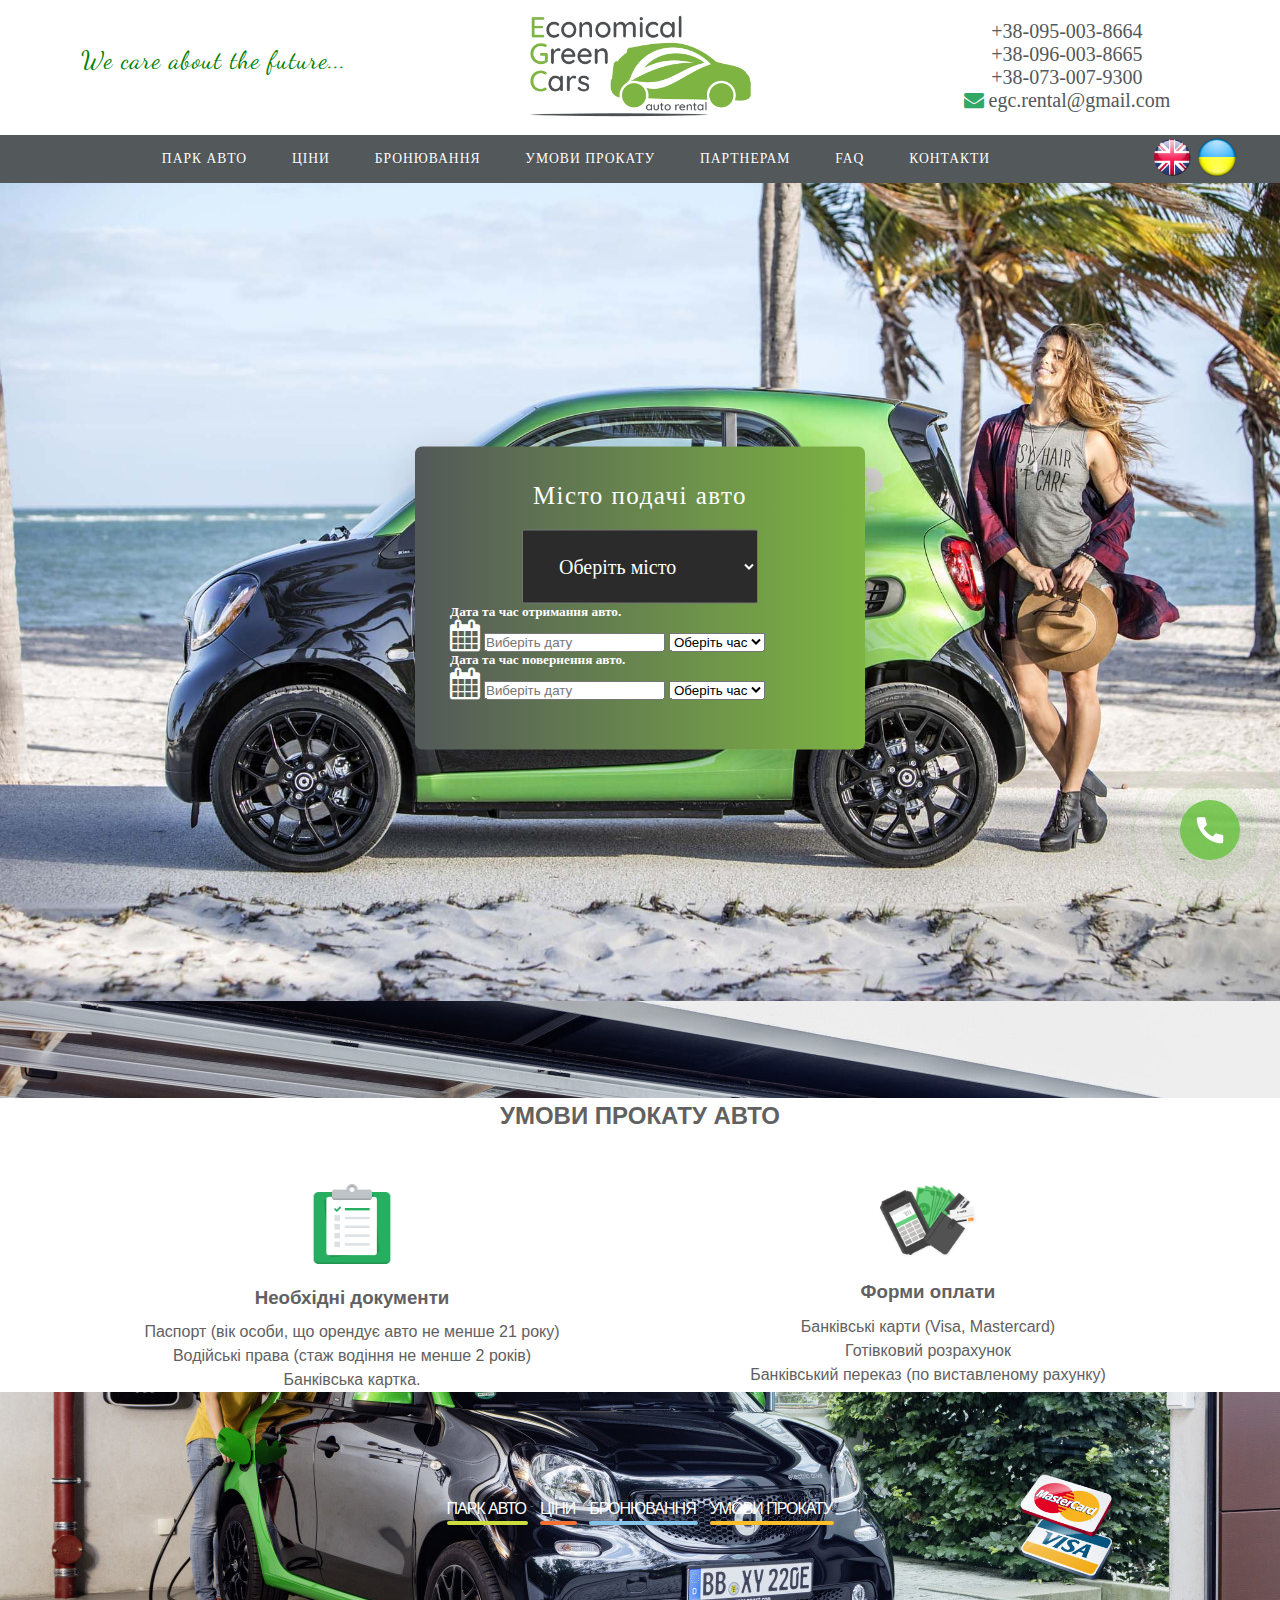
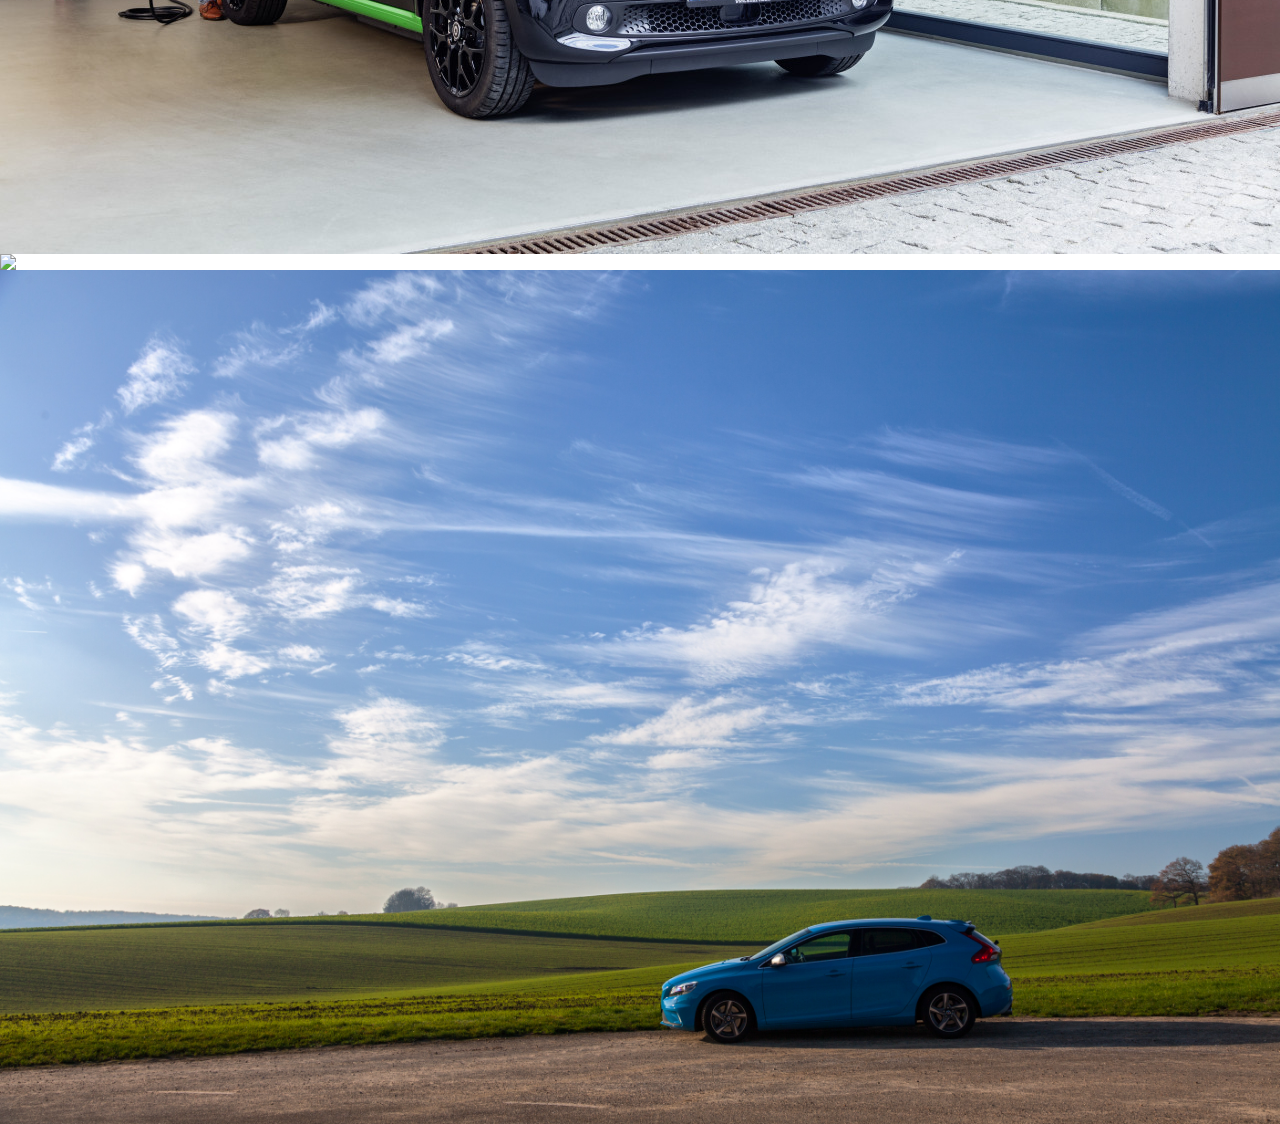
==== index.html @ 3bc04e75 "added form inputs" ====
<!DOCTYPE html>
<html lang="ua">

<head>
    <!-- Global site tag (gtag.js) - Google Analytics -->
    <script async src="https://www.googletagmanager.com/gtag/js?id=UA-113943541-1"></script>
    <script>
        window.dataLayer = window.dataLayer || [];

        function gtag() {
            dataLayer.push(arguments);
        }
        gtag('js', new Date());

        gtag('config', 'UA-113943541-1');
    </script>
    <meta name="yandex-verification" content="f122f1298ac87095" />

    <meta charset="UTF-8">
    <meta name="viewport" content="width=device-width, initial-scale=1.0">
    <meta http-equiv="X-UA-Compatible" content="ie=edge">
    <meta name="description" content="Прокат авто у Львові . Оренда авто EGCars в західному регіоні України. Economical Green Cars. Доступні ціни. Оренда автомобілів доступні ціни.">
    <meta name="keywords" content="egcars, egcars, парк авто, прокат авто, ореда автомобілів у Львові, прокат автомобілів у західному регіоні. ">
    <link rel="stylesheet" href="styles/main.css">
    <link rel="stylesheet" href="https://cdnjs.cloudflare.com/ajax/libs/Swiper/4.0.7/css/swiper.css">
  

    
    <style>
       
        @import url('https://fonts.googleapis.com/css?family=Dancing+Script');
    </style>
    <link rel="stylesheet" href="font-awesome/css/font-awesome.min.css">
    <link rel="apple-touch-icon" sizes="180x180" href="/apple-touch-icon.png">
    <link rel="icon" type="image/png" sizes="32x32" href="/favicon-32x32.png">
    <link rel="icon" type="image/png" sizes="16x16" href="/favicon-16x16.png">
    <link rel="manifest" href="/manifest.json">
    <link rel="mask-icon" href="/safari-pinned-tab.svg" color="#5bbad5">
    <meta name="theme-color" content="#ffffff">
   
    <link rel="stylesheet" href="styles/jquery-ui.css">

    <script src="./js/jquery.js"></script>
    <script src="./js/jquery-ui.js"></script>


    <title>Прокат автомобілів у Львові та західному регіоні.</title>
</head>

<body>
    <header>
        <div class="lozung">
            <span class="weCare">We care about the future...</span>
        </div>
        <div class="logo-container">
            <a href="index.html">
                <img class="logo" src="images/logo.png" alt="logo">
            </a>
        </div>
        <div class="phone-container">
            <!-- <img src="images/phone.jpg" alt="phone"> -->

            <a href="tel:+38-095-003-8664">+38-095-003-8664</a>

            <a href="tel:+38-096-003-8665">+38-096-003-8665</a>


            <a href="tel:+38-07-007-9300">+38-073-007-9300</a>
            <a href="mailto: egc.rental@gmail.com">
                <i class="fa fa-envelope" aria-hidden="true"></i> egc.rental@gmail.com</a>


        </div>



    </header>
    <div id="mobile-menu">
        <input type="checkbox" id="drawer-toggle" name="drawer-toggle" />
        <label for="drawer-toggle" id="drawer-toggle-label"></label>
        <nav id="drawer">
            <img class="logo" src="images/logo.png" alt="logo">
            <div class="flag-container">
                <a href="http://en.egcars.com.ua/">
                    <img class="flag" width="50px" src="images/britain.png">
                </a>
                <a href="http://egcars.com.ua/">
                    <img class="flag" width="50px" src="images/ua.png">
                </a>
            </div>
            <ul>
                <li>
                    <a href="park.html">ПАРК АВТО</a>
                </li>
                <hr>
                <li>
                    <a href="price.html">ЦІНИ</a>
                </li>
                <hr>
                <li>
                    <a href="booking.html">БРОНЮВАННЯ</a>
                </li>
                <hr>
                <li>
                    <a href="conditions.html">УМОВИ ПРОКАТУ</a>
                </li>
                <hr>
                <li>
                    <a href="partners.html">ПАРТНЕРАМ</a>
                </li>
                <hr>
                <li>
                    <a href="faq.html">FAQ</a>
                </li>
                <hr>
                <li>
                    <a href="contact.html">КОНТАКТИ</a>
                </li>

            </ul>


        </nav>

    </div>

    <nav class="main-nav" role="navigation">
        <ul>
            <li>
                <a href="park.html">
                    <div>
                        ПАРК АВТО

                    </div>
                </a>
                <div>
                    <ul>
                        <li>
                            <a href="park.html">Smart</a>
                        </li>
                        <li>
                            <a href="park.html">Class A</a>
                        </li>
                        <li>
                            <a href="park.html">Class B</a>
                        </li>
                        <li>
                            <a href="park.html">Universal</a>
                        </li>
                        <li>
                            <a href="park.html">Electric</a>
                        </li>

                    </ul>
                </div>
            </li>
            <li>
                <a href="price.html">
                    <div>
                        ЦІНИ

                    </div>
                </a>
            </li>

            <li>
                <a href="booking.html">
                    <div>
                        БРОНЮВАННЯ

                    </div>
                </a>
            </li>
            <li>
                <a href="conditions.html">
                    <div>
                        УМОВИ ПРОКАТУ

                    </div>
                </a>
            </li>
            <li>
                <a href="partners.html">
                    <div>
                        ПАРТНЕРАМ

                    </div>
                </a>
            </li>
            <li>
                <a href="faq.html">
                    <div>
                        FAQ

                    </div>
                </a>
            </li>
            <li>
                <a href="contact.html">
                    <div>
                        КОНТАКТИ

                    </div>
                </a>
            </li>

        </ul>
        <div class="flag-container">
            <a href="http://en.egcars.com.ua/">
                <img class="flag" src="images/britain.png">
            </a>
            <a href="http://egcars.com.ua/">
                <img class="flag" src="images/ua.png">
            </a>
        </div>
    </nav>


    <!-- Swiper -->
    <div class="swiper-container">
        <div class="book">
            <form action="" class="">

               
                <h5 class="book-heading">Місто подачі авто</h5>
                <label class="select-place" for=""> </label>
                <select required class="book-city" name="" id="">
                    <option selected="selected " disabled="disabled" value="">Оберіть місто</option>
                    <option value="Львів">Львів</option>
                    <option value="Тернопіль">Тернопіль</option>
                    <option value="Ужгород">Ужгород</option>
                    <option value="Івано-Франківськ">Івано-Франківськ</option>
                    <option value="Рівне">Рівне</option>
                    <option value="Луцьк">Луцьк</option>
                    <option value="Хмельницький">Хмельницький</option>
                    <option value="Мукачево">Мукачево</option>
                    <option value="Чернівці">Чернівці</option>
                </select>
               
               
                <h5 class="form-group-title style75">Дата та час отримання авто.</h5>
                <!-- <label class="booking-label" for="from">Дата та час отримання авто.</label> -->
                <div class="receiving style80">
                    <i class="fa  fa-2x fa-calendar" aria-hidden="true"></i>
                    <input type="text" class="option" required placeholder="Виберіть дату" id="from" name="from">

                    <select required class="form-control option" name="timeOfRecive" id="timeOfRecive">
                        <option selected="selected" disabled="disabled" value="">Оберіть час</option>
                        <option value="9:00">9:00</option>
                        <option value="9:30">9:30</option>
                        <option value="10:00">10:00</option>
                        <option value="10:30">10:30</option>
                        <option value="11:00">11:00</option>
                        <option value="11:30">11:30</option>
                        <option value="12:00">12:00</option>
                        <option value="12:30">12:30</option>
                        <option value="13:00">13:00</option>
                        <option value="13:30">13:30</option>
                        <option value="14:00">14:00</option>
                        <option value="14:30">14:30</option>
                        <option value="15:00">15:00</option>
                        <option value="15:30">15:30</option>
                        <option value="16:00">16:00</option>
                        <option value="16:30">16:30</option>
                        <option value="17:00">17:00</option>
                        <option value="17:30">17:30</option>
                        <option value="18:00">18:00</option>
                        <option value="18:30">18:30</option>
                        <option value="19:00">19:00</option>
                        <option value="19:30">19:30</option>
                        <option value="20:00">20:00</option>
                        <option value="20:30">20:30</option>
                        <option value="21:00">21:00</option>
                        <option value="21:30">21:30</option>
                    </select>
                </div>
                <h5 class="form-group-title style85">Дата та час повернення авто.</h5>
                <!-- <label class="booking-label" for="to">Дата та час повернення авто.</label> -->
                <div class="receiving style90">
                    <i class="fa  fa-2x fa-calendar" aria-hidden="true"></i>
                    <input type="text" placeholder="Виберіть дату" required class="option" id="to" name="to">
                    <select class="form-control option" required name="timeOfReturn" id="timeOfReturn">
                        <option selected="selected" disabled="disabled" value="">Оберіть час</option>

                        <option value="9:00">9:00</option>
                        <option value="9:30">9:30</option>
                        <option value="10:00">10:00</option>
                        <option value="10:30">10:30</option>
                        <option value="11:00">11:00</option>
                        <option value="11:30">11:30</option>
                        <option value="12:00">12:00</option>
                        <option value="12:30">12:30</option>
                        <option value="13:00">13:00</option>
                        <option value="13:30">13:30</option>
                        <option value="14:00">14:00</option>
                        <option value="14:30">14:30</option>
                        <option value="15:00">15:00</option>
                        <option value="15:30">15:30</option>
                        <option value="16:00">16:00</option>
                        <option value="16:30">16:30</option>
                        <option value="17:00">17:00</option>
                        <option value="17:30">17:30</option>
                        <option value="18:00">18:00</option>
                        <option value="18:30">18:30</option>
                        <option value="19:00">19:00</option>
                        <option value="19:30">19:30</option>
                        <option value="20:00">20:00</option>
                        <option value="20:30">20:30</option>
                        <option value="21:00">21:00</option>
                        <option value="21:30">21:30</option>
                    </select>
                </div>
            </form>
        </div>

        <div class="swiper-wrapper">
            <div class="swiper-slide">
                <img src="./images/car.jpg">
            </div>
            <div class="swiper-slide">
                <img src="./images/car2.jpg">
            </div>
            <div class="swiper-slide">
                <img src="./images/first.jpg">
            </div>
            <div class="swiper-slide">
                <img src="./images/second.jpg">
            </div>

        </div>


    </div>

    <script>
     
    </script>

    <div class="conditions-wrapper">
        <h2>УМОВИ ПРОКАТУ АВТО</h2>
        <div class="conditions">
            <div class="documents">
                <img src="images/clipboard.png" alt="clipboard">
                <h3>Необхідні документи</h3>
                <ul>
                    <li>Паспорт (вік особи, що орендує авто не менше 21 року)</li>
                    <li>Водійські права (стаж водіння не менше 2 років)</li>
                    <li>Банківська картка.</li>
                </ul>
            </div>
            <div class="payment">
                <img src="images/payment.png" alt="payment">
                <h3> Форми оплати</h3>
                <ul>
                    <li>Банківські карти (Visa, Mastercard)</li>
                    <li>Готівковий розрахунок</li>
                    <li>Банківський переказ (по виставленому рахунку)</li>
                </ul>
            </div>
        </div>
    </div>
    <footer>
        <div class="footer-copyright">
            <p>© 2018 «Economical Green Cars»</p>
            <p>оренда автомобілів у західному регіоні</p>
        </div>
        <ul class="nav-list">
            <li class="download ">
                <a href="park.html">ПАРК АВТО</a>
            </li>
            <li class="features">
                <a href="price.html">ЦІНИ</a>
            </li>
            <li class="method">
                <a href="booking.html">БРОНЮВАННЯ</a>
            </li>
            <li class="purchase">
                <a href="conditions.html">УМОВИ ПРОКАТУ</a>
            </li>
        </ul>


        <div class="cards">
            <img src="images/visamastercard.png" alt="visa">
        </div>

    </footer>
    <div class="footer-bottom">
        <div class="footer-logo">
            <img class="logo" src="images/logo.png" alt="logo">


        </div>

    </div>


    <div class='phone'>
        <a href="#" id="btn-modal" class="">
            <div class="quick-alo-ph-circle"></div>
            <div class="quick-alo-ph-circle-fill"></div>
            <div class="quick-alo-ph-img-circle"></div>
        </a>
    </div>

    <!-- Trigger/Open The Modal -->


    <!-- The Modal -->
    <div id="modal-js" class="modal-js">

        <!-- Modal content -->
        <div class="modal-phone-box">
            <div class="modal-phone-header">
                <span class="modalClose">&times;</span>
                <!-- <h2 class="modal-heading">Бронюйте</h2> -->
                <img src="images/logo.png" class="modal-header__logo" alt="Logo">
            </div>
            <div class="modal-phone-body">

                <div>
                    <a class="modal-phone-body__numbers" href="tel:+38-095-003-8664">+38-095-003-8664</a>
                </div>
                <div>
                    <a class="modal-phone-body__numbers" href="tel:+38-096-003-8665">+38-096-003-8665</a>
                </div>
                <div>
                    <a class="modal-phone-body__numbers" href="tel:+38-07-007-9300">+38-073-007-9300</a>
                </div>


            </div>

            <div class="modal-phone-footer"></div>

        </div>

    </div>
    <script>
        // Get the modal
        var modalWindow = document.getElementById('modal-js');

        // Get the button that opens the modal
        var modalBtn = document.getElementById("btn-modal");

        // Get the <span> element that closes the modal
        var modalSpan = document.getElementsByClassName("modalClose")[0];

        // When the user clicks on the button, open the modal 
        modalBtn.onclick = function () {
            modalWindow.style.display = "block";
        }

        // When the user clicks on <span> (x), close the modal
        modalSpan.onclick = function () {
            modalWindow.style.display = "none";
        }

        // When the user clicks anywhere outside of the modal, close it
        window.onclick = function (event) {
            if (event.target == modalWindow) {
                modalWindow.style.display = "none";
            }
        }
    </script>








    <script src="https://cdnjs.cloudflare.com/ajax/libs/Swiper/4.0.7/js/swiper.min.js"></script>
    <!-- <script src="https://cdnjs.cloudflare.com/ajax/libs/Swiper/4.0.7/js/swiper.esm.js"></script>
    <script src="https://cdnjs.cloudflare.com/ajax/libs/Swiper/4.0.7/js/swiper.esm.bundle.js"></script> -->
    <script src="./js/main.js"></script>
</body>

</html>
---- styles/main.css ----
@charset "UTF-8";
* {
  margin: 0;
  padding: 0; }

ul li {
  list-style: none; }

a {
  text-decoration: none; }

hr {
  border: 0;
  height: 1px;
  background-image: linear-gradient(to right, rgba(0, 0, 0, 0), rgba(0, 0, 0, 0.75), rgba(0, 0, 0, 0)); }

header {
  height: 100px;
  display: flex; }
  header .lozung {
    width: 33.3%;
    text-align: center;
    font-family: "Dancing Script", cursive;
    font-size: 25px;
    color: green;
    letter-spacing: 1px;
    display: block;
    position: relative;
    top: 45px; }
  header .logo-container {
    position: relative;
    bottom: 30px;
    width: 33.3%;
    margin: 0 auto; }
    header .logo-container .logo {
      width: 250px;
      margin: 0 auto;
      display: block;
      top: 10px;
      position: relative; }
  header .phone-container {
    display: flex;
    flex-direction: column;
    width: 33.3%;
    text-align: center;
    color: #53585a;
    font-size: 20px;
    margin-top: 20px; }
    header .phone-container a {
      color: #53585a; }
      header .phone-container a i {
        color: #32a867; }
    header .phone-container img {
      width: 50px;
      margin: 0 auto; }

.main-nav {
  width: 100%;
  display: flex; }

.main-nav > ul {
  width: 90%;
  display: flex;
  flex-wrap: wrap;
  justify-content: center;
  list-style: none;
  margin: 0;
  padding: 0;
  background-color: #53585a;
  z-index: 1;
  position: relative;
  top: 35px; }

.main-nav .flag-container {
  width: 10%;
  /* display: flex; */
  display: flex;
  flex-wrap: wrap;
  list-style: none;
  margin: 0;
  padding: 0;
  background-color: #53585a;
  z-index: 1;
  position: relative;
  top: 35px; }
.main-nav .flag {
  width: 40px;
  margin-right: 5px; }

.main-nav a {
  align-self: center; }

nav > ul > li {
  flex: 0 1 auto;
  margin: 0;
  padding: 0;
  position: relative;
  transition: all linear 0.1s; }

nav > ul > li:hover {
  background: #6e9c38;
  transition-duration: 1s;
  transition-timing-function: ease; }

nav > ul > li a + div {
  background: #7db442;
  border-radius: 0 0 2px 2px;
  box-shadow: 0 3px 1px rgba(0, 0, 0, 0.05);
  display: none;
  font-size: 1rem;
  position: absolute;
  width: 133px !important;
  z-index: 2111; }

nav > ul > li:hover a + div {
  display: block; }

nav > ul > li a + div > ul {
  list-style-type: none; }

nav > ul > li a + div > ul > li {
  margin: 0;
  padding: 0; }

nav > ul > li a + div > ul > li > a {
  color: rgba(255, 255, 255, 0.9);
  display: block;
  font-size: 0.75rem;
  letter-spacing: 1.5px;
  padding: 0.25rem 1.5rem;
  text-decoration: none;
  text-transform: uppercase; }

nav > ul > li a + div > ul > li:hover > a {
  background-color: rgba(0, 0, 0, 0.15); }

nav > ul > li > a {
  align-items: center;
  color: #fff;
  display: flex;
  font-size: 0.85rem;
  font-weight: 200;
  letter-spacing: 1px;
  padding: 1rem 1.4rem;
  text-decoration: none;
  text-shadow: 0 1px 1px rgba(0, 0, 0, 0.1);
  transition: all linear 0.1s; }

nav > ul > li > a > div > span {
  color: rgba(255, 255, 255, 0.75);
  display: block;
  font-family: Georgia, "Times New Roman", Times, serif;
  font-size: 0.7rem;
  font-style: italic;
  line-height: 1rem;
  max-width: 260px; }

@media (min-width: 990px) {
  nav > ul > li > a {
    max-width: 500px; }

  nav > ul > li > a > div > span {
    margin: 4px 0 0; } }
/*  Menu for small screen */
#mobile-menu {
  display: none;
  z-index: 2; }

* {
  -webkit-box-sizing: border-box;
  -moz-box-sizing: border-box;
  -o-box-sizing: border-box;
  box-sizing: border-box; }

#drawer {
  /* adds animation for all transitions */
  -webkit-transition: 0.25s ease-in-out;
  -moz-transition: 0.25s ease-in-out;
  -o-transition: 0.25s ease-in-out;
  transition: 0.25s ease-in-out;
  margin: 0;
  padding: 0;
  -webkit-text-size-adjust: none;
  z-index: 102; }
  #drawer .phone-container {
    margin-top: 50px;
    display: flex;
    flex-direction: column;
    text-align: center; }
    #drawer .phone-container img {
      width: 50px;
      margin: 0 auto; }

/* Makes sure that everything is 100% height */
html,
body {
  height: 100%;
  background: white; }

/* gets the actual input out of the way; 
    we're going to style the label instead */
#drawer-toggle {
  position: absolute;
  opacity: 0; }

#drawer-toggle-label {
  -webkit-touch-callout: none;
  -webkit-user-select: none;
  -khtml-user-select: none;
  -moz-user-select: none;
  -ms-user-select: none;
  user-select: none;
  left: 0px;
  top: 15px;
  height: 50px;
  width: 50px;
  display: block;
  position: fixed;
  background: rgba(255, 255, 255, 0);
  z-index: 1; }

/* adds our "hamburger" menu icon */
#drawer-toggle-label:before {
  content: "";
  display: block;
  position: absolute;
  height: 2px;
  width: 24px;
  background: #8d8d8d;
  left: 13px;
  top: 18px;
  box-shadow: 0 6px 0 #8d8d8d, 0 12px 0 #8d8d8d; }

/* drawer menu pane - note the 0px width */
#drawer {
  font-family: -apple-system, BlinkMacSystemFont, "Segoe UI", Roboto, "Helvetica Neue", Arial, sans-serif;
  font-size: 1rem;
  font-weight: 400;
  line-height: 1.5;
  color: #616161;
  background-color: #fff;
  position: fixed;
  top: 0;
  left: -300px;
  height: 100%;
  width: 300px;
  background: white;
  overflow-x: hidden;
  overflow-y: scroll;
  padding: 20px;
  -webkit-overflow-scrolling: touch; }
  #drawer .flag-container {
    width: 100%;
    display: flex;
    justify-content: center; }

/* checked styles (menu open state) */
#drawer-toggle:checked ~ #drawer-toggle-label {
  height: 100%;
  width: calc(100% - 300px);
  background: rgba(255, 255, 255, 0.8); }

#drawer-toggle:checked ~ #drawer-toggle-label,
#drawer-toggle:checked ~ header {
  left: 300px; }

#drawer-toggle:checked ~ #drawer {
  left: 0px; }

#drawer-toggle:checked ~ #page-content {
  margin-left: 300px; }

/* Menu item styles */
#drawer ul {
  list-style-type: none;
  display: flex;
  flex-direction: column;
  display: -webkit-flex;
  -webkit-flex-direction: column; }

#drawer ul a {
  display: block;
  padding: 10px;
  color: #252424;
  text-decoration: none;
  text-align: center; }

#drawer ul a:hover {
  color: white; }

/* Responsive MQ */
@media all and (max-width: 350px) {
  #drawer-toggle:checked ~ #drawer-toggle-label {
    height: 100%;
    width: 50px; }

  #drawer-toggle:checked ~ #drawer-toggle-label,
  #drawer-toggle:checked ~ header {
    left: calc(100% - 50px); }

  #drawer-toggle:checked ~ #drawer {
    width: calc(100% - 50px);
    padding: 20px; }

  #drawer-toggle:checked ~ #page-content {
    margin-left: calc(100% - 50px); } }
@media screen and (max-width: 992px) {
  #main-nav {
    display: none; }

  #mobile-menu {
    display: block; }

  .logo {
    width: 200px;
    left: 0;
    display: block;
    margin: 10px auto; } }
@media screen and (max-width: 500px) {
  h1 {
    line-height: 48px;
    font-size: 38px; } }
.swiper-container {
  width: 100%;
  height: 100%;
  margin-left: auto;
  margin-right: auto;
  z-index: 0 !important; }

.swiper-container img {
  width: 100%;
  height: auto; }

.swiper-slide {
  text-align: center;
  font-size: 18px;
  background: #fff;
  /* Center slide text vertically */
  display: -webkit-box;
  display: -ms-flexbox;
  display: -webkit-flex;
  display: flex;
  -webkit-box-pack: center;
  -ms-flex-pack: center;
  -webkit-justify-content: center;
  justify-content: center;
  -webkit-box-align: center;
  -ms-flex-align: center;
  -webkit-align-items: center;
  align-items: center; }

.swiper-wrapper {
  z-index: 0 !important; }

.swiper-container {
  position: relative; }

.book {
  background: -webkit-linear-gradient(left, #84c3e9, #84c3e9);
  background: linear-gradient(to right, #535859, #7db442);
  color: white;
  padding-left: 35px;
  padding-right: 35px;
  padding-top: 35px;
  padding-bottom: 50px;
  width: 450px;
  left: 50%;
  top: 50%;
  transform: translate(-50%, -50%);
  position: absolute;
  box-shadow: 0 15px 40px rgba(0, 0, 0, 0.22);
  -moz-border-radius: 7px;
  -webkit-border-radius: 7px;
  z-index: 11111; }
  .book-heading {
    text-align: center;
    margin-bottom: 20px;
    display: block;
    font-size: 25px;
    font-weight: 200;
    letter-spacing: 1.5px; }
  .book-city {
    font-family: inherit;
    color: inherit;
    font-size: 20px;
    padding: 1.5rem 2rem;
    border-radius: 2px;
    background-color: #2b2b2b;
    margin: 0 auto;
    /* width: 90%; */
    display: block;
    /* border: none; */
    transition: all 0.3s; }

.conditions-wrapper {
  margin-top: 50px;
  width: 100%;
  font-family: -apple-system, BlinkMacSystemFont, "Segoe UI", Roboto, "Helvetica Neue", Arial, sans-serif;
  font-size: 1rem;
  font-weight: 400;
  line-height: 1.5;
  color: #616161;
  background-color: #fff;
  position: relative; }
  .conditions-wrapper h2 {
    text-align: center; }
  .conditions-wrapper .conditions {
    width: 90%;
    margin: 0 auto;
    display: flex;
    margin-top: 50px; }
    .conditions-wrapper .conditions h3 {
      text-align: center;
      margin-top: 20px; }
    .conditions-wrapper .conditions .documents {
      width: 50%;
      text-align: center; }
      .conditions-wrapper .conditions .documents img {
        width: 80px;
        margin: 0 auto;
        display: block; }
      .conditions-wrapper .conditions .documents ul {
        margin-top: 8px; }
    .conditions-wrapper .conditions .payment {
      width: 50%;
      text-align: center; }
      .conditions-wrapper .conditions .payment img {
        width: 100px;
        margin: 0 auto;
        display: block; }
      .conditions-wrapper .conditions .payment ul {
        margin-top: 8px; }

.partners-img {
  background-image: url("../images/partner1.jpg");
  background-size: cover;
  background-color: rgba(0, 0, 0, 0.7);
  background-blend-mode: darken;
  height: 300px; }
  .partners-img h1 {
    color: white;
    top: 80px;
    position: relative;
    color: white;
    text-align: center;
    font-size: 30px;
    text-shadow: 0px 4px 3px rgba(0, 0, 0, 0.4), 0px 8px 13px rgba(0, 0, 0, 0.1), 0px 18px 23px rgba(0, 0, 0, 0.1);
    padding-top: 220px;
    position: absolute;
    margin: 0 auto;
    width: 100%; }

.partners-wrapper {
  width: 90%;
  padding-left: 10%;
  font-family: -apple-system, BlinkMacSystemFont, "Segoe UI", Roboto, "Helvetica Neue", Arial, sans-serif;
  font-size: 1rem;
  font-weight: 400;
  line-height: 1.5;
  color: #616161;
  background-color: #fff; }
  .partners-wrapper h2 {
    text-align: center; }
  .partners-wrapper .partners-text {
    margin-top: 50px; }
  .partners-wrapper .partners-description .h3-down {
    text-align: center;
    color: #323632; }
  .partners-wrapper .partners-description h3 {
    margin-top: 30px;
    color: green; }
  .partners-wrapper .partners-description ul {
    margin-bottom: 20px; }
  .partners-wrapper .partners-description li::before {
    content: "";
    display: block;
    position: relative;
    /* left: 70px; */
    right: 20px;
    top: 18px;
    width: 10px;
    height: 10px;
    background: green;
    border-radius: 50%;
    box-sizing: border-box; }
  .partners-wrapper .form-and-text {
    margin-top: 50px;
    margin-bottom: 50px; }
    .partners-wrapper .form-and-text form {
      background-image: url("../images/partner.jpg");
      background-size: cover;
      background-position: center;
      width: 90%;
      margin: 0 auto;
      padding: 20px; }
      .partners-wrapper .form-and-text form .sub-main {
        display: flex;
        margin-top: 20px;
        justify-content: center;
        /*Button Three*/ }
        .partners-wrapper .form-and-text form .sub-main .button-three {
          position: relative;
          background-color: #f39c12;
          border: none;
          padding: 20px;
          width: 200px;
          color: #53585a;
          font-size: 20px;
          text-align: center;
          -webkit-transition-duration: 0.4s;
          /* Safari */
          transition-duration: 0.4s;
          text-decoration: none;
          overflow: hidden; }
        .partners-wrapper .form-and-text form .sub-main .button-three:hover {
          background: #fff;
          box-shadow: 0px 2px 10px 5px #97b1bf;
          color: #000; }
        .partners-wrapper .form-and-text form .sub-main .button-three:after {
          content: "";
          background: #f1c40f;
          display: block;
          position: absolute;
          padding-top: 300%;
          padding-left: 350%;
          margin-left: -20px !important;
          margin-top: -120%;
          opacity: 0;
          transition: all 0.8s; }
        .partners-wrapper .form-and-text form .sub-main .button-three:active:after {
          padding: 0;
          margin: 0;
          opacity: 1;
          transition: 0s; }
      .partners-wrapper .form-and-text form .row {
        display: flex; }
      .partners-wrapper .form-and-text form input {
        width: 100%;
        display: block;
        padding: 14px 0;
        border-radius: 10px;
        margin: 10px;
        text-align: center;
        font-size: 15px;
        color: black;
        transition: border-color ease-in-out 0.15s, box-shadow ease-in-out 0.15s; }

.partners-footer {
  margin-top: 0; }

@media screen and (max-width: 992px) {
  .partners-img h1 {
    top: 120px; }

  .partners-wrapper {
    width: 100%;
    padding-left: 0; }
    .partners-wrapper .partners-description {
      margin: 0px 10px 10px 40px; }
    .partners-wrapper .form-and-text {
      width: 100%;
      margin-bottom: 0; }
      .partners-wrapper .form-and-text form {
        width: 100%; } }
footer {
  width: 100%;
  margin-top: 50px;
  padding-top: 50px;
  background-color: #53585a;
  display: flex; }
  footer .footer-copyright {
    width: 33.3%;
    font-family: -apple-system, BlinkMacSystemFont, "Segoe UI", Roboto, "Helvetica Neue", Arial, sans-serif;
    font-size: 1rem;
    font-weight: 400;
    line-height: 1.5;
    color: white;
    top: 70px;
    text-align: center; }
  footer .nav-list {
    top: 70px;
    text-align: center;
    width: 33.3%; }
  footer .nav-list a {
    text-decoration: none;
    transition: color 0.3s ease-out;
    color: inherit; }
  footer .nav-list li {
    font-family: -apple-system, BlinkMacSystemFont, "Segoe UI", Roboto, "Helvetica Neue", Arial, sans-serif;
    font-size: 1rem;
    font-weight: 400;
    line-height: 1.5;
    color: white;
    position: relative;
    position: relative;
    display: inline-block;
    margin: 5px;
    letter-spacing: -1px; }
  footer .download:after,
  footer .download:before,
  footer .download a:after,
  footer .download a:before {
    background-color: #cedd3e; }
  footer .download:hover {
    color: #cedd3e; }
  footer .features:after,
  footer .features:before,
  footer .features a:after,
  footer .features a:before {
    background-color: #f27132; }
  footer .features:hover {
    color: #f27132; }
  footer .method:after,
  footer .method:before,
  footer .method a:after,
  footer .method a:before {
    background-color: #85c3e9; }
  footer .method:hover {
    color: #85c3e9; }
  footer .purchase:after,
  footer .purchase:before,
  footer .purchase a:after,
  footer .purchase a:before {
    background-color: #fdbe2a; }
  footer .purchase:hover {
    color: #fdbe2a; }
  footer .nav-list li:after,
  footer .nav-list li:before,
  footer .nav-list a:before,
  footer .nav-list a:after {
    position: absolute;
    content: "";
    border-radius: 4px; }
  footer .nav-list li:after,
  footer .nav-list li:before {
    bottom: -4px;
    height: 4px; }
  footer .nav-list li:not(.selected):before {
    left: 0;
    right: -2px; }
  footer .nav-list li.selected:after {
    left: 0;
    right: 39px; }
  footer .nav-list li.selected:before {
    right: -2px;
    width: 13px; }
  footer .nav-list .selected a:before {
    height: 22px;
    width: 4px;
    bottom: -22px;
    right: 7px; }
  footer .nav-list .selected a:after {
    height: 4px;
    width: 40px;
    bottom: -13px;
    right: 5px;
    transform: rotate(30deg); }
  footer .cards {
    width: 33.3%;
    margin: 0 auto;
    bottom: 20px;
    display: block;
    position: relative; }
    footer .cards img {
      width: 100px;
      top: 50px;
      margin: 0 auto;
      display: block; }

.footer-bottom {
  width: 100%;
  background-color: white;
  display: flex; }
  .footer-bottom .footer-phone {
    width: 33.3%;
    margin: 0 auto;
    text-align: center;
    font-family: -apple-system, BlinkMacSystemFont, "Segoe UI", Roboto, "Helvetica Neue", Arial, sans-serif;
    font-size: 1rem;
    font-weight: 400;
    line-height: 1.5; }
    .footer-bottom .footer-phone img {
      width: 70px; }
  .footer-bottom .footer-logo {
    width: 33.3%;
    margin: 0 auto; }
    .footer-bottom .footer-logo img {
      width: 150px;
      margin: 0 auto;
      display: block;
      margin-top: 10px; }
  .footer-bottom .footer-social {
    width: 33.3%;
    margin: 0 auto; }
    .footer-bottom .footer-social img {
      display: block;
      margin: 0 auto; }

@media screen and (max-width: 992px) {
  header {
    margin-bottom: 120px;
    flex-direction: column; }
    header .phone-container {
      display: none; }
    header .logo-container {
      width: 100%;
      position: static; }
    header .lozung {
      width: 100%;
      position: static; }

  .swiper-container {
    height: auto;
    margin-top: 25px !important; }

  .main-nav {
    display: none; }

  .conditions {
    width: 100%;
    flex-direction: column;
    margin: 0 auto; }

  .documents {
    width: 100% !important;
    margin: 0 auto; }

  .payment {
    width: 100% !important;
    margin: 0 auto; }
    .payment img {
      margin-top: 40px !important; }

  footer {
    flex-direction: column; }

  footer .footer-copyright {
    width: 100%;
    padding: 20px; }

  footer .nav-list {
    width: 100%;
    padding: 20px; }

  footer .cards {
    width: 100%;
    bottom: 0;
    padding: 20px; } }
.conditions-image {
  width: 100%;
  height: 400px; }
  .conditions-image .conditions-h1 {
    color: white;
    text-align: center;
    font-size: 50px;
    text-shadow: 0px 4px 3px rgba(0, 0, 0, 0.4), 0px 8px 13px rgba(0, 0, 0, 0.1), 0px 18px 23px rgba(0, 0, 0, 0.1);
    padding-top: 220px;
    position: absolute;
    margin: 0 auto;
    width: 100%; }

.conditions-wrapper-block {
  width: 90%;
  margin-top: 150px;
  padding-left: 10%;
  font-family: -apple-system, BlinkMacSystemFont, "Segoe UI", Roboto, "Helvetica Neue", Arial, sans-serif;
  font-size: 1rem;
  font-weight: 400;
  line-height: 1.5;
  color: #616161;
  background-color: #fff; }
  .conditions-wrapper-block p {
    padding-bottom: 20px; }
  .conditions-wrapper-block ul {
    margin-bottom: 20px; }
  .conditions-wrapper-block li::before {
    content: "";
    display: block;
    position: relative;
    /* left: 70px; */
    right: 20px;
    top: 18px;
    width: 10px;
    height: 10px;
    background: green;
    border-radius: 50%;
    box-sizing: border-box; }

@media screen and (max-width: 992px) {
  .condition-main-img {
    padding-top: 57px;
    height: 350px; }

  .conditions-h1 {
    padding-top: 180px !important; }

  .conditions-wrapper-block {
    margin-top: 50px; } }
.faq-wrapper-img img {
  width: 100%;
  height: 500px; }

.wrapper {
  width: 90%;
  margin-top: 50px;
  padding-left: 10%;
  font-family: -apple-system, BlinkMacSystemFont, "Segoe UI", Roboto, "Helvetica Neue", Arial, sans-serif;
  font-size: 1rem;
  font-weight: 400;
  line-height: 1.5;
  color: #616161;
  background-color: #fff; }
  .wrapper h1 {
    text-align: center; }
  .wrapper h2 {
    margin-top: 20px; }
  .wrapper p {
    padding: 11px; }

@media screen and (max-width: 992px) {
  .faq-wrapper-img {
    padding-top: 57px; }

  .faq-img {
    height: 250px !important; } }
.price-section .h1-box {
  margin: 40px 0px;
  width: 100%;
  display: inline-block; }

.price-wrapper-img {
  display: flex;
  justify-content: center;
  margin-top: 50px;
  text-align: center; }
  .price-wrapper-img .nav-list {
    top: 70px;
    text-align: center;
    width: 33.3%; }
  .price-wrapper-img .nav-list a {
    text-decoration: none;
    transition: color 0.3s ease-out;
    color: inherit; }
  .price-wrapper-img .nav-list li {
    font-family: -apple-system, BlinkMacSystemFont, "Segoe UI", Roboto, "Helvetica Neue", Arial, sans-serif;
    font-size: 1rem;
    font-weight: 400;
    line-height: 1.5;
    color: #585656;
    position: relative;
    position: relative;
    display: inline-block;
    margin: 5px;
    letter-spacing: -1px; }
  .price-wrapper-img .download:after,
  .price-wrapper-img .download:before,
  .price-wrapper-img .download a:after,
  .price-wrapper-img .download a:before {
    background-color: #cedd3e; }
  .price-wrapper-img .download:hover {
    color: #cedd3e; }
  .price-wrapper-img .features:after,
  .price-wrapper-img .features:before,
  .price-wrapper-img .features a:after,
  .price-wrapper-img .features a:before {
    background-color: #f27132; }
  .price-wrapper-img .features:hover {
    color: #f27132; }
  .price-wrapper-img .method:after,
  .price-wrapper-img .method:before,
  .price-wrapper-img .method a:after,
  .price-wrapper-img .method a:before {
    background-color: #85c3e9; }
  .price-wrapper-img .method:hover {
    color: #85c3e9; }
  .price-wrapper-img .purchase:after,
  .price-wrapper-img .purchase:before,
  .price-wrapper-img .purchase a:after,
  .price-wrapper-img .purchase a:before {
    background-color: #fdbe2a; }
  .price-wrapper-img .purchase:hover {
    color: #fdbe2a; }
  .price-wrapper-img .coupe:after,
  .price-wrapper-img .coupe:before,
  .price-wrapper-img .coupe a:after,
  .price-wrapper-img .coupe a:before {
    background-color: #2dca5c; }
  .price-wrapper-img .coupe:hover {
    color: #3ac478; }
  .price-wrapper-img .nav-list li:after,
  .price-wrapper-img .nav-list li:before,
  .price-wrapper-img .nav-list a:before,
  .price-wrapper-img .nav-list a:after {
    position: absolute;
    content: "";
    border-radius: 4px; }
  .price-wrapper-img .nav-list li:after,
  .price-wrapper-img .nav-list li:before {
    bottom: -4px;
    height: 4px; }
  .price-wrapper-img .nav-list li:not(.selected):before {
    left: 0;
    right: -2px; }
  .price-wrapper-img .nav-list li.selected:after {
    left: 0;
    right: 39px; }
  .price-wrapper-img .nav-list li.selected:before {
    right: -2px;
    width: 13px; }
  .price-wrapper-img .nav-list .selected a:before {
    height: 22px;
    width: 4px;
    bottom: -22px;
    right: 7px; }
  .price-wrapper-img .nav-list .selected a:after {
    height: 4px;
    width: 40px;
    bottom: -13px;
    right: 5px;
    transform: rotate(30deg); }
  .price-wrapper-img .view {
    display: flex;
    flex-direction: column;
    height: 200px; }
  .price-wrapper-img .example {
    width: 150px; }
  .price-wrapper-img .micra {
    width: 200px; }
  .price-wrapper-img .ibiza {
    width: 180px; }
  .price-wrapper-img .price-h1 {
    color: white;
    text-align: center;
    font-size: 50px;
    text-shadow: 0px 4px 3px rgba(0, 0, 0, 0.4), 0px 8px 13px rgba(0, 0, 0, 0.1), 0px 18px 23px rgba(0, 0, 0, 0.1);
    padding-top: 220px;
    position: absolute;
    margin: 0 auto;
    width: 100%; }

.car-wrapper {
  display: flex;
  width: 80%;
  margin: 50px auto;
  font-family: -apple-system, BlinkMacSystemFont, "Segoe UI", Roboto, "Helvetica Neue", Arial, sans-serif;
  font-size: 1rem;
  font-weight: 400;
  line-height: 1.5;
  color: #616161;
  text-align: center; }
  .car-wrapper .car {
    width: 50%;
    margin: 0 auto;
    box-shadow: 0 19px 38px rgba(0, 0, 0, 0.3), 0 15px 12px rgba(0, 0, 0, 0.22);
    border-radius: 15px;
    padding: 10px;
    margin: 10px;
    transition: transform 0.3s; }
    .car-wrapper .car:hover {
      transform: translateY(-1.5rem) scale(1.03); }
    .car-wrapper .car table {
      margin: 0 auto; }
      .car-wrapper .car table th {
        padding: 9px;
        background-color: #89c547;
        color: white; }
        .car-wrapper .car table th .price-icon {
          width: 25px;
          height: 25px; }
      .car-wrapper .car table .silver {
        background-color: #535859;
        color: white; }
      .car-wrapper .car table .white {
        background: white;
        color: #535758; }
    .car-wrapper .car table:nth-child(odd) {
      background-color: #f9f9f9; }
  .car-wrapper img {
    height: 200px;
    display: block;
    margin: 0 auto; }

.price-h2 {
  text-align: center;
  box-shadow: 0 19px 38px rgba(0, 0, 0, 0.3), 0 15px 12px rgba(0, 0, 0, 0.22);
  border-radius: 15px;
  padding: 10px;
  width: 300px;
  margin: 30px auto;
  font-family: -apple-system, BlinkMacSystemFont, "Segoe UI", Roboto, "Helvetica Neue", Arial, sans-serif;
  font-weight: 400;
  line-height: 1.5; }

.big-clickme {
  position: relative;
  width: 100%;
  height: 5em;
  text-align: center;
  margin: 20px auto; }

.callTo {
  width: 100%;
  box-shadow: 0 5px 5px #e8cc47, 0 9px 0 #998d2e, 0px 9px 10px rgba(0, 0, 0, 0.4);
  position: relative;
  margin-bottom: 4px;
  border-bottom: 1px solid rgba(255, 255, 255, 0.2);
  background: #d2b934;
  box-sizing: border-box;
  text-align: center;
  padding: 0.5em 1.5em;
  font-size: 1.1rem;
  line-height: 1.5em;
  display: inline-block;
  vertical-align: middle;
  cursor: pointer;
  margin: 0;
  color: white;
  font-weight: 500;
  text-shadow: 0px 0px 2px rgba(0, 0, 0, 0.5);
  letter-spacing: 3px;
  transition: letter-spacing 0.2s linear; }

.callTo:active {
  top: 7px;
  box-shadow: 0 2px 0 #e85543, 0px 4px 4px rgba(0, 0, 0, 0.4), inset 0px 2px 5px rgba(0, 0, 0, 0.2); }

/*~~~~~~~~~~~~~~~~~~~~~~~~~~~~~~~~~~~~~~~~~~~~~~~~~~~~~~*/
.btn {
  width: 200px;
  height: 50px;
  border-radius: 8px;
  color: #fff;
  font-size: 22px;
  font-weight: normal;
  text-decoration: none;
  text-align: center;
  display: inline-block;
  position: relative;
  -webkit-transition-duration: 0.3s;
  transition-duration: 0.3s;
  -webkit-transition-property: -webkit-transform;
  transition-property: transform;
  -webkit-transform: translateZ(0);
  -ms-transform: translateZ(0);
  transform: translateZ(0);
  box-shadow: 0 0 1px transparent;
  -webkit-transform: translateY(-6px);
  -ms-transform: translateY(-6px);
  transform: translateY(-6px);
  -webkit-animation-name: hover;
  animation-name: hover;
  -webkit-animation-duration: 1.5s;
  animation-duration: 1.5s;
  -webkit-animation-delay: 0.3s;
  animation-delay: 0.3s;
  -webkit-animation-timing-function: linear;
  animation-timing-function: linear;
  -webkit-animation-iteration-count: infinite;
  animation-iteration-count: infinite;
  -webkit-animation-direction: alternate;
  animation-direction: alternate; }

.btn:before {
  pointer-events: none;
  position: absolute;
  z-index: -1;
  content: "";
  top: 120%;
  left: 5%;
  height: 20px;
  width: 90%;
  opacity: 0;
  background: -webkit-radial-gradient(center, ellipse, rgba(0, 0, 0, 0.35) 0%, transparent 80%);
  background: radial-gradient(ellipse at center, rgba(0, 0, 0, 0.35) 0%, rgba(0, 0, 0, 0) 80%);
  -webkit-transition-duration: 0.3s;
  transition-duration: 0.3s;
  -webkit-transition-property: -webkit-transform, opacity;
  transition-property: transform, opacity;
  opacity: 0.4;
  -webkit-transform: translateY(6px);
  -ms-transform: translateY(6px);
  transform: translateY(6px);
  -webkit-animation-name: hover-shadow;
  animation-name: hover-shadow;
  -webkit-animation-duration: 1.5s;
  animation-duration: 1.5s;
  -webkit-animation-delay: 0.3s;
  animation-delay: 0.3s;
  -webkit-animation-timing-function: linear;
  animation-timing-function: linear;
  -webkit-animation-iteration-count: infinite;
  animation-iteration-count: infinite;
  -webkit-animation-direction: alternate;
  animation-direction: alternate; }

@keyframes hover {
  50% {
    -webkit-transform: translateY(-3px);
    -ms-transform: translateY(-3px);
    transform: translateY(-3px); }
  100% {
    -webkit-transform: translateY(-6px);
    -ms-transform: translateY(-6px);
    transform: translateY(-6px); } }
@-webkit-keyframes hover-shadow {
  0% {
    -webkit-transform: translateY(6px);
    transform: translateY(6px);
    opacity: 0.4; }
  50% {
    -webkit-transform: translateY(3px);
    transform: translateY(3px);
    opacity: 1; }
  100% {
    -webkit-transform: translateY(6px);
    transform: translateY(6px);
    opacity: 0.4; } }
@keyframes hover-shadow {
  0% {
    -webkit-transform: translateY(6px);
    -ms-transform: translateY(6px);
    transform: translateY(6px);
    opacity: 0.4; }
  50% {
    -webkit-transform: translateY(3px);
    -ms-transform: translateY(3px);
    transform: translateY(3px);
    opacity: 1; }
  100% {
    -webkit-transform: translateY(6px);
    -ms-transform: translateY(6px);
    transform: translateY(6px);
    opacity: 0.4; } }
@-webkit-keyframes hover {
  50% {
    -webkit-transform: translateY(-3px);
    transform: translateY(-3px); }
  100% {
    -webkit-transform: translateY(-6px);
    transform: translateY(-6px); } }
@keyframes hover {
  50% {
    -webkit-transform: translateY(-3px);
    -ms-transform: translateY(-3px);
    transform: translateY(-3px); }
  100% {
    -webkit-transform: translateY(-6px);
    -ms-transform: translateY(-6px);
    transform: translateY(-6px); } }
@media screen and (max-width: 992px) {
  .price-wrapper-img .price-h1 {
    padding-top: 120px; }
  .price-wrapper-img img {
    height: 300px; }

  .car-wrapper {
    flex-direction: column;
    width: 100%;
    font-size: 0.7rem; }
    .car-wrapper img {
      width: 100%;
      height: 100%; }
    .car-wrapper .car {
      width: 90%;
      margin: 20px auto; }

  .price-footer {
    margin-top: 0; } }
.h1 {
  padding-top: 50px;
  color: #53585a;
  text-align: center;
  font-size: 30px;
  margin: 0 auto;
  width: 100%;
  text-align: center; }

.booking-h1 {
  padding-top: 50px;
  color: #53585a;
  text-align: center;
  font-size: 30px;
  margin: 0 auto;
  width: 100%;
  text-align: center; }

.booking-and-preview-wrapper {
  width: 100%;
  display: flex; }
  .booking-and-preview-wrapper .booking-wrapper {
    width: 60%;
    padding-top: 30px;
    margin: 0 110px;
    /*Button Two*/ }
    .booking-and-preview-wrapper .booking-wrapper #selectCar {
      width: 95%; }
    .booking-and-preview-wrapper .booking-wrapper .style90 {
      width: 90%; }
    .booking-and-preview-wrapper .booking-wrapper .style85 {
      width: 85%; }
    .booking-and-preview-wrapper .booking-wrapper .style80 {
      width: 80%; }
    .booking-and-preview-wrapper .booking-wrapper .style75 {
      width: 75%; }
    .booking-and-preview-wrapper .booking-wrapper .option {
      margin-bottom: 15px;
      display: block;
      padding: 0.5rem 0.75rem;
      font-size: 1rem;
      line-height: 1.25;
      color: #495057;
      background-color: #fff;
      background-image: none;
      background-clip: padding-box;
      border: 1px solid rgba(0, 0, 0, 0.15);
      border-radius: 0.25rem;
      transition: border-color ease-in-out 0.15s, box-shadow ease-in-out 0.15s; }
    .booking-and-preview-wrapper .booking-wrapper .receiving {
      display: flex; }
    .booking-and-preview-wrapper .booking-wrapper .form-group-title {
      background: -webkit-linear-gradient(left, #84c3e9, #84c3e9);
      background: linear-gradient(to right, #535859, #7db442);
      color: white;
      padding: 14px 0;
      border-radius: 10px;
      margin-bottom: 15px;
      text-align: center;
      letter-spacing: 2px;
      font-weight: 100;
      font-size: 20px; }
    .booking-and-preview-wrapper .booking-wrapper .form-control {
      margin-bottom: 15px;
      margin-left: 20px;
      display: block;
      width: 50%;
      padding: 0.5rem 0.75rem;
      font-size: 1rem;
      line-height: 1.25;
      color: #495057;
      background-color: #fff;
      background-image: none;
      background-clip: padding-box;
      border: 1px solid rgba(0, 0, 0, 0.15);
      border-radius: 0.25rem;
      transition: border-color ease-in-out 0.15s, box-shadow ease-in-out 0.15s; }
    .booking-and-preview-wrapper .booking-wrapper .booking-label {
      width: 100%;
      display: block;
      padding: 14px 0;
      border-radius: 10px;
      margin-bottom: 15px;
      text-align: center;
      font-size: 20px;
      transition: border-color ease-in-out 0.15s, box-shadow ease-in-out 0.15s; }
    .booking-and-preview-wrapper .booking-wrapper .hasDatepicker {
      display: block;
      margin-bottom: 15px;
      text-align: center;
      width: 50%;
      padding: 0.5rem 0.75rem;
      font-size: 1rem;
      line-height: 1.25;
      color: #495057;
      background-color: #fff;
      background-image: none;
      background-clip: padding-box;
      border: 1px solid rgba(0, 0, 0, 0.15);
      border-radius: 0.25rem;
      transition: border-color ease-in-out 0.15s, box-shadow ease-in-out 0.15s; }
    .booking-and-preview-wrapper .booking-wrapper .fa {
      position: relative;
      right: 3px;
      display: block;
      top: 3px;
      color: #7db442; }
    .booking-and-preview-wrapper .booking-wrapper .comment {
      height: 100px !important;
      padding: 10px !important;
      resize: none;
      width: 100%;
      padding: 0.5rem 0.75rem;
      font-size: 1rem;
      line-height: 1.25;
      color: #495057;
      background-color: #fff;
      background-image: none;
      background-clip: padding-box;
      border: 1px solid rgba(0, 0, 0, 0.15);
      border-radius: 0.25rem;
      transition: border-color ease-in-out 0.15s, box-shadow ease-in-out 0.15s; }
    .booking-and-preview-wrapper .booking-wrapper .button-two {
      background-color: #fdbe2a;
      font-weight: 400;
      border: none;
      width: 200px;
      transition: all 0.5s;
      margin: 0 auto;
      display: block;
      margin-top: 30px;
      padding: 14px 0;
      border-radius: 10px;
      margin-bottom: 15px;
      text-align: center;
      letter-spacing: 2px;
      font-size: 20px;
      color: white; }
    .booking-and-preview-wrapper .booking-wrapper .button-two span {
      cursor: pointer;
      display: inline-block;
      position: relative;
      transition: 0.5s; }
    .booking-and-preview-wrapper .booking-wrapper .button-two span:after {
      content: "»";
      position: absolute;
      opacity: 0;
      top: 0;
      right: -20px;
      transition: 0.5s; }
    .booking-and-preview-wrapper .booking-wrapper .button-two:hover span {
      padding-right: 25px; }
    .booking-and-preview-wrapper .booking-wrapper .button-two:hover span:after {
      opacity: 1;
      right: 0; }
  .booking-and-preview-wrapper .booking-car-preview {
    width: 40%;
    margin-top: 220px;
    margin-right: 50px;
    position: relative; }
    .booking-and-preview-wrapper .booking-car-preview .car-price {
      background: -webkit-linear-gradient(left, #84c3e9, #84c3e9);
      background: linear-gradient(to right, #535859, #7db442);
      color: white;
      padding: 14px 0;
      border-radius: 10px;
      margin-bottom: 15px;
      text-align: center;
      letter-spacing: 2px;
      font-weight: 100;
      font-size: 20px; }
    .booking-and-preview-wrapper .booking-car-preview #car {
      width: 100%; }

@media screen and (max-width: 992px) {
  .h1 {
    padding-top: 0; }

  .modal .modal-content {
    width: 80%;
    height: 310px; }

  .booking-h1 {
    /* padding-top: 50px; */
    color: #fffef6;
    height: 100px;
    letter-spacing: 0.6px;
    line-height: 10px;
    /* margin-top: 50px; */
    text-align: center;
    font-size: 20px;
    margin: 60px auto;
    font-weight: 100;
    width: 100%;
    background: #53585a; }

  .booking-and-preview-wrapper {
    width: 90%;
    margin: 0 auto;
    flex-direction: column; }
    .booking-and-preview-wrapper .style75,
    .booking-and-preview-wrapper .style90,
    .booking-and-preview-wrapper .style80,
    .booking-and-preview-wrapper .style85,
    .booking-and-preview-wrapper .style95 {
      width: 100% !important; }
    .booking-and-preview-wrapper .booking-wrapper {
      width: 100%;
      margin: 0 auto; }
      .booking-and-preview-wrapper .booking-wrapper .receiving {
        width: 100% !important; }
      .booking-and-preview-wrapper .booking-wrapper .select {
        width: 100% !important; }
      .booking-and-preview-wrapper .booking-wrapper .form-control {
        width: 50% !important; }
      .booking-and-preview-wrapper .booking-wrapper .form-group-title {
        width: 100% !important; }
    .booking-and-preview-wrapper .booking-car-preview {
      width: 100%;
      margin: 0 auto; } }
.contact-img-wrapper {
  width: 100%; }
  .contact-img-wrapper .contact-img {
    background-image: url("../images/contact_img.jpg");
    background-position: right, right;
    width: 100%;
    height: 800px;
    background-size: cover; }
    .contact-img-wrapper .contact-img .adress {
      width: 400px;
      left: 100px;
      box-shadow: 0 19px 38px rgba(0, 0, 0, 0.3), 0 15px 12px rgba(0, 0, 0, 0.22);
      height: 425px;
      top: 100px;
      position: relative;
      font-family: -apple-system, BlinkMacSystemFont, "Segoe UI", Roboto, "Helvetica Neue", Arial, sans-serif;
      font-size: 1rem;
      font-weight: 400;
      line-height: 1.5;
      color: #616161;
      background: #53585a;
      opacity: 0.9; }
      .contact-img-wrapper .contact-img .adress .social {
        width: 100%;
        margin: 0 auto;
        justify-content: center;
        display: flex;
        align-items: center;
        margin-top: 10px; }
        .contact-img-wrapper .contact-img .adress .social img {
          padding: 5px;
          width: 50px; }
      .contact-img-wrapper .contact-img .adress hr {
        border: 0;
        height: 1px;
        background-image: linear-gradient(to right, rgba(0, 0, 0, 0), rgba(0, 0, 0, 0.75), rgba(0, 0, 0, 0));
        position: relative;
        top: 30px; }
      .contact-img-wrapper .contact-img .adress .cities {
        position: relative;
        top: 50px; }
      .contact-img-wrapper .contact-img .adress .operators {
        display: flex;
        width: 100%; }
        .contact-img-wrapper .contact-img .adress .operators img {
          width: 30px;
          height: 30px;
          position: relative;
          left: 50px; }
        .contact-img-wrapper .contact-img .adress .operators a {
          display: inline-block;
          position: relative;
          left: 70px;
          top: 5px;
          color: white; }
      .contact-img-wrapper .contact-img .adress h3 {
        font-size: 30px;
        color: white;
        text-align: center; }
      .contact-img-wrapper .contact-img .adress p {
        text-align: center;
        font-size: 20px;
        color: white; }

@media screen and (max-width: 992px) {
  .contact-img {
    margin-top: 57px; }

  .contact-img-wrapper .contact-img .adress {
    left: 0%;
    width: 350px;
    height: 420px;
    margin: 0 auto;
    color: white; } }
section {
  background: -webkit-linear-gradient(left, #84c3e9, #84c3e9);
  background: linear-gradient(to right, #535859, #7db442);
  font-family: "Roboto", sans-serif;
  margin: 60px;
  /* demo styles */
  @import url(https://fonts.googleapis.com/css?family=Roboto:400,500,300,700);
  /* follow me template */
  /* for custom scrollbar for webkit browser*/ }
  section h1 {
    font-size: 30px;
    color: #fff;
    text-transform: uppercase;
    font-weight: 900;
    text-align: center; }
  section table {
    width: 100%;
    table-layout: fixed; }
  section .tbl-header {
    background-color: rgba(255, 255, 255, 0.3); }
  section .tbl-content {
    height: 300px;
    overflow-x: auto;
    margin-top: 0px;
    border: 1px solid rgba(255, 255, 255, 0.3); }
  section th {
    padding: 20px 15px;
    text-align: left;
    font-weight: 500;
    font-size: 17px;
    color: #fff;
    text-transform: uppercase; }
  section td {
    padding: 15px;
    text-align: left;
    vertical-align: middle;
    font-weight: 300;
    font-size: 15px;
    color: #fff;
    border-bottom: solid 1px rgba(255, 255, 255, 0.1); }
  section ::-webkit-scrollbar {
    width: 6px; }
  section ::-webkit-scrollbar-track {
    -webkit-box-shadow: inset 0 0 6px rgba(0, 0, 0, 0.3); }
  section ::-webkit-scrollbar-thumb {
    -webkit-box-shadow: inset 0 0 6px rgba(0, 0, 0, 0.3); }

@media screen and (max-width: 992px) {
  section {
    margin: 0;
    margin-top: 60px; }
    section .h1-box h1 {
      font-size: 20px; }
    section th {
      font-size: 14px; } }
.phone {
  position: fixed;
  /* z-index: 1112; */
  bottom: 200px;
  right: 200px; }

.quick-alo-phone .quick-alo-show {
  visibility: visible; }

.quick-alo-phone {
  position: fixed;
  visibility: hidden;
  background-color: transparent;
  height: 200px;
  width: 82px;
  height: 64px;
  right: 150px;
  top: 60%;
  cursor: pointer;
  z-index: 200000 !important;
  -webkit-backface-visibility: hidden;
  -webkit-transform: translateZ(0);
  transition: visibility 0.5s; }

.quick-alo-phone .quick-alo-green .quick-alo-ph-circle {
  border-color: rgba(106, 194, 65, 0.86);
  opacity: 0.5; }

.quick-alo-ph-circle {
  position: absolute;
  width: 160px;
  height: 160px;
  top: 50px;
  left: 50px;
  border: 5px solid rgba(106, 194, 65, 0.86);
  background-color: transparent;
  border-radius: 100%;
  opacity: 0.1;
  animation: quick-alo-circle-anim 1.2s infinite ease-in-out;
  transition: all 0.5s;
  transform-origin: 50% 50%; }

.quick-alo-phone .quick-alo-green .quick-alo-ph-circle-fill {
  background-color: #f6ca62;
  opacity: 0.75 !important; }

.quick-alo-ph-circle-fill {
  position: absolute;
  width: 100px;
  height: 100px;
  top: 80px;
  left: 80px;
  background-color: rgba(106, 194, 65, 0.86);
  border-radius: 100%;
  border: 2px solid transparent;
  opacity: 0.1;
  animation: quick-alo-circle-fill-anim 2.3s infinite ease-in-out;
  transition: all 0.5s;
  transform-origin: 50% 50%; }

.quick-alo-phone.quick-alo-green .quick-alo-ph-img-circle {
  background-color: rgba(106, 194, 65, 0.86); }

.quick-alo-ph-img-circle {
  position: absolute;
  width: 60px;
  height: 60px;
  top: 100px;
  left: 100px;
  background: rgba(106, 194, 65, 0.86) url("[data-uri]") no-repeat center center;
  border-radius: 100%;
  border: 2px solid transparent;
  opacity: 0.99;
  animation: quick-alo-circle-img-anim 1s infinite ease-in-out;
  transform-origin: 50% 50%; }

.quick-alo-phone .quick-alo-green .quick-alo-hover .quick-alo-ph-img-circle,
.quick-alo-phone.quick-alo-green:hover .quick-alo-ph-img-circle {
  background-color: rgba(106, 194, 65, 0.86); }

@-moz-keyframes quick-alo-circle-anim {
  0% {
    -moz-transform: rotate(0) scale(0.5) skew(1deg);
    opacity: 0.1;
    -moz-opacity: 0.1;
    -webkit-opacity: 0.1;
    -o-opacity: 0.1; }
  30% {
    -moz-transform: rotate(0) scale(0.7) skew(1deg);
    opacity: 0.5;
    -moz-opacity: 0.5;
    -webkit-opacity: 0.5;
    -o-opacity: 0.5; }
  100% {
    -moz-transform: rotate(0) scale(1) skew(1deg);
    opacity: 0.6;
    -moz-opacity: 0.6;
    -webkit-opacity: 0.6;
    -o-opacity: 0.1; } }
@-webkit-keyframes quick-alo-circle-anim {
  0% {
    -webkit-transform: rotate(0) scale(0.5) skew(1deg);
    -webkit-opacity: 0.1; }
  30% {
    -webkit-transform: rotate(0) scale(0.7) skew(1deg);
    -webkit-opacity: 0.5; }
  100% {
    -webkit-transform: rotate(0) scale(1) skew(1deg);
    -webkit-opacity: 0.1; } }
@-o-keyframes quick-alo-circle-anim {
  0% {
    -o-transform: rotate(0) kscale(0.5) skew(1deg);
    -o-opacity: 0.1; }
  30% {
    -o-transform: rotate(0) scale(0.7) skew(1deg);
    -o-opacity: 0.5; }
  100% {
    -o-transform: rotate(0) scale(1) skew(1deg);
    -o-opacity: 0.1; } }
@-moz-keyframes quick-alo-circle-fill-anim {
  0% {
    -moz-transform: rotate(0) scale(0.7) skew(1deg);
    opacity: 0.2; }
  50% {
    -moz-transform: rotate(0) -moz-scale(1) skew(1deg);
    opacity: 0.2; }
  100% {
    -moz-transform: rotate(0) scale(0.7) skew(1deg);
    opacity: 0.2; } }
@-webkit-keyframes quick-alo-circle-fill-anim {
  0% {
    -webkit-transform: rotate(0) scale(0.7) skew(1deg);
    opacity: 0.2; }
  50% {
    -webkit-transform: rotate(0) scale(1) skew(1deg);
    opacity: 0.2; }
  100% {
    -webkit-transform: rotate(0) scale(0.7) skew(1deg);
    opacity: 0.2; } }
@-o-keyframes quick-alo-circle-fill-anim {
  0% {
    -o-transform: rotate(0) scale(0.7) skew(1deg);
    opacity: 0.2; }
  50% {
    -o-transform: rotate(0) scale(1) skew(1deg);
    opacity: 0.2; }
  100% {
    -o-transform: rotate(0) scale(0.7) skew(1deg);
    opacity: 0.2; } }
@-moz-keyframes quick-alo-circle-img-anim {
  0% {
    transform: rotate(0) scale(1) skew(1deg); }
  10% {
    -moz-transform: rotate(-25deg) scale(1) skew(1deg); }
  20% {
    -moz-transform: rotate(25deg) scale(1) skew(1deg); }
  30% {
    -moz-transform: rotate(-25deg) scale(1) skew(1deg); }
  40% {
    -moz-transform: rotate(25deg) scale(1) skew(1deg); }
  50% {
    -moz-transform: rotate(0) scale(1) skew(1deg); }
  100% {
    -moz-transform: rotate(0) scale(1) skew(1deg); } }
@-webkit-keyframes quick-alo-circle-img-anim {
  0% {
    -webkit-transform: rotate(0) scale(1) skew(1deg); }
  10% {
    -webkit-transform: rotate(-25deg) scale(1) skew(1deg); }
  20% {
    -webkit-transform: rotate(25deg) scale(1) skew(1deg); }
  30% {
    -webkit-transform: rotate(-25deg) scale(1) skew(1deg); }
  40% {
    -webkit-transform: rotate(25deg) scale(1) skew(1deg); }
  50% {
    -webkit-transform: rotate(0) scale(1) skew(1deg); }
  100% {
    -webkit-transform: rotate(0) scale(1) skew(1deg); } }
@-o-keyframes quick-alo-circle-img-anim {
  0% {
    -o-transform: rotate(0) scale(1) skew(1deg); }
  10% {
    -o-transform: rotate(-25deg) scale(1) skew(1deg); }
  20% {
    -o-transform: rotate(25deg) scale(1) skew(1deg); }
  30% {
    -o-transform: rotate(-25deg) scale(1) skew(1deg); }
  40% {
    -o-transform: rotate(25deg) scale(1) skew(1deg); }
  50% {
    -o-transform: rotate(0) scale(1) skew(1deg); }
  100% {
    -o-transform: rotate(0) scale(1) skew(1deg); } }
@-moz-keyframes fadeInRight {
  0% {
    opacity: 0;
    -webkit-transform: translate3d(100%, 0, 0);
    -ms-transform: translate3d(100%, 0, 0);
    transform: translate3d(100%, 0, 0); }
  100% {
    opacity: 1;
    -webkit-transform: none;
    -ms-transform: none;
    transform: none; } }
@-webkit-keyframes fadeInRight {
  0% {
    opacity: 0;
    -webkit-transform: translate3d(100%, 0, 0);
    -ms-transform: translate3d(100%, 0, 0);
    transform: translate3d(100%, 0, 0); }
  100% {
    opacity: 1;
    -webkit-transform: none;
    -ms-transform: none;
    transform: none; } }
@-o-keyframes fadeInRight {
  0% {
    opacity: 0;
    -webkit-transform: translate3d(100%, 0, 0);
    -ms-transform: translate3d(100%, 0, 0);
    transform: translate3d(100%, 0, 0); }
  100% {
    opacity: 1;
    -webkit-transform: none;
    -ms-transform: none;
    transform: none; } }
/* The Modal (background) */
.modal-js {
  display: none;
  /* Hidden by default */
  position: fixed;
  /* Stay in place */
  z-index: 1;
  /* Sit on top */
  left: 0;
  top: 0;
  width: 100%;
  /* Full width */
  height: 100%;
  /* Full height */
  overflow: auto;
  /* Enable scroll if needed */
  background-color: black;
  /* Fallback color */
  background-color: rgba(0, 0, 0, 0.4);
  /* Black w/ opacity */
  -webkit-animation-name: fadeIn;
  /* Fade in the background */
  -webkit-animation-duration: 0.4s;
  animation-name: fadeIn;
  animation-duration: 0.4s; }

/* Modal Content */
.modal-phone-box {
  position: fixed;
  box-shadow: 0 1.5rem 4rem rgba(0, 0, 0, 0.15);
  height: 500px;
  border-radius: 25px;
  display: flex;
  flex-direction: column;
  justify-content: space-between;
  background-color: #fefefe;
  width: 30%;
  left: 75%;
  top: 50%;
  transform: translate(-50%, -50%);
  -webkit-animation-name: slideIn;
  -webkit-animation-duration: 0.4s;
  animation-name: slideIn;
  animation-duration: 0.4s; }

/* The Close Button */
.modalClose {
  background-image: linear-gradient(to right, #7ed56f, #28b485);
  border-radius: 25px;
  color: transparent;
  color: white;
  padding: 10px;
  line-height: 25px;
  height: 50px;
  width: 50px;
  font-size: 50px;
  margin-right: 15px;
  font-weight: bold;
  position: absolute;
  right: 10px;
  transition: all 0.3s; }

.modalClose:hover,
.modalClose:focus {
  color: #000;
  text-decoration: none;
  cursor: pointer; }

.modal-phone-header {
  height: 50px;
  line-height: 45px;
  text-align: center;
  letter-spacing: 3px;
  margin-top: 20px;
  color: #53585a; }

.modal-heading {
  display: inline-block;
  background-image: linear-gradient(to right, #7ed56f, #28b485);
  -webkit-background-clip: text;
  color: transparent;
  font-size: 30px;
  letter-spacing: 7px; }

.modal-phone-body {
  padding: 2px 16px;
  text-align: center; }
  .modal-phone-body__numbers {
    font-size: 1.8rem;
    font-weight: 300;
    text-transform: uppercase;
    font-weight: 700;
    display: inline-block;
    background-image: linear-gradient(to right, #7ed56f, #28b485);
    -webkit-background-clip: text;
    color: transparent; }

.modal-header__logo {
  width: 200px;
  display: block;
  margin: 0 auto; }

.modal-phone-footer {
  padding: 2px 16px;
  color: white; }

/* Add Animation */
@-webkit-keyframes slideIn {
  from {
    bottom: -300px;
    opacity: 0; }
  to {
    bottom: 0;
    opacity: 1; } }
@keyframes slideIn {
  from {
    bottom: -300px;
    opacity: 0; }
  to {
    bottom: 0;
    opacity: 1; } }
@-webkit-keyframes fadeIn {
  from {
    opacity: 0; }
  to {
    opacity: 1; } }
@keyframes fadeIn {
  from {
    opacity: 0; }
  to {
    opacity: 1; } }
@media screen and (max-width: 992px) {
  .modal-phone-box {
    width: 100%;
    height: 350px; } }

/*# sourceMappingURL=main.css.map */
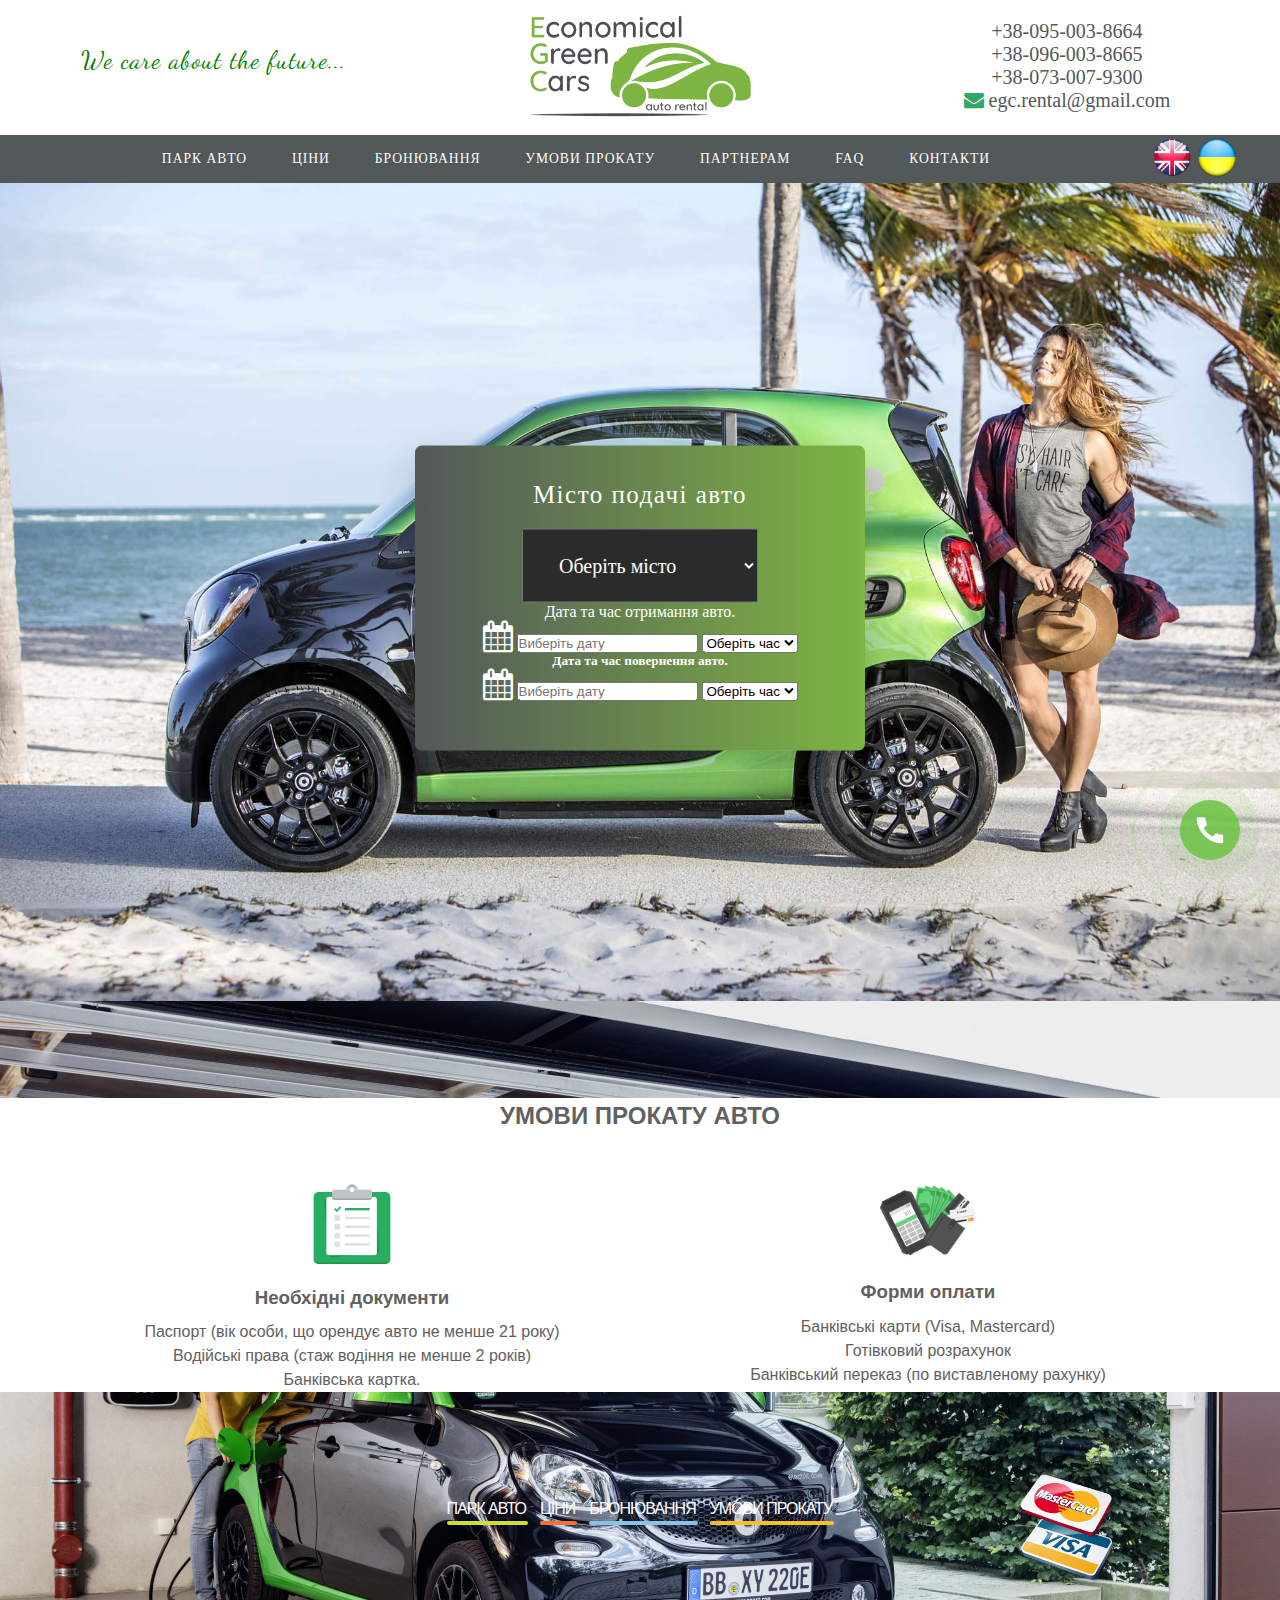
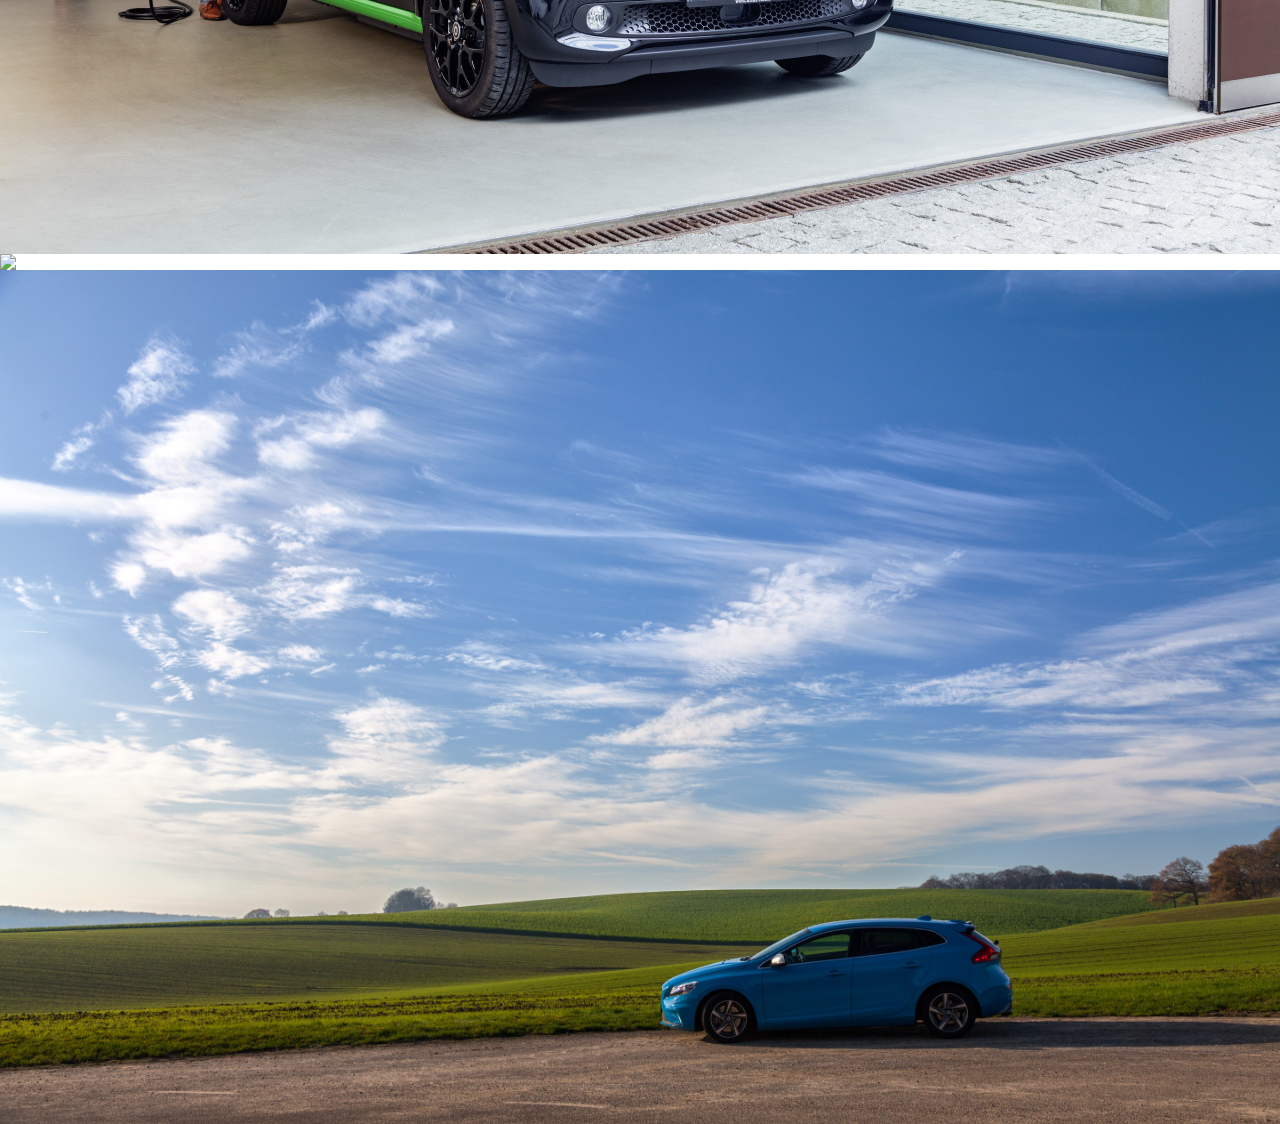
==== commit 84e94cf2: "changed season price" ====
--- a/index.html
+++ b/index.html
@@ -219,12 +219,10 @@
     <!-- Swiper -->
     <div class="swiper-container">
         <div class="book">
-            <form action="" class="">
-
-               
+            <form action="" class="index-form">               
                 <h5 class="book-heading">Місто подачі авто</h5>
                 <label class="select-place" for=""> </label>
-                <select required class="book-city" name="" id="">
+                <select required class="book-city option" name="" id="">
                     <option selected="selected " disabled="disabled" value="">Оберіть місто</option>
                     <option value="Львів">Львів</option>
                     <option value="Тернопіль">Тернопіль</option>
@@ -238,8 +236,8 @@
                 </select>
                
                
-                <h5 class="form-group-title style75">Дата та час отримання авто.</h5>
-                <!-- <label class="booking-label" for="from">Дата та час отримання авто.</label> -->
+            
+                <label class="booking-label" for="from">Дата та час отримання авто.</label>
                 <div class="receiving style80">
                     <i class="fa  fa-2x fa-calendar" aria-hidden="true"></i>
                     <input type="text" class="option" required placeholder="Виберіть дату" id="from" name="from">
--- a/styles/main.css
+++ b/styles/main.css
@@ -431,6 +431,20 @@
       .conditions-wrapper .conditions .payment ul {
         margin-top: 8px; }
 
+.index-form {
+  display: flex;
+  flex-direction: column;
+  align-items: center; }
+
+@media screen and (max-width: 992px) {
+  .swiper-container {
+    height: 450px; }
+
+  .swiper-container img {
+    height: 450px; }
+
+  .book {
+    width: 90%; } }
 .partners-img {
   background-image: url("../images/partner1.jpg");
   background-size: cover;
@@ -1875,7 +1889,8 @@
     opacity: 1; } }
 @media screen and (max-width: 992px) {
   .modal-phone-box {
-    width: 100%;
-    height: 350px; } }
+    width: 80%;
+    height: 350px;
+    left: 50%; } }
 
 /*# sourceMappingURL=main.css.map */
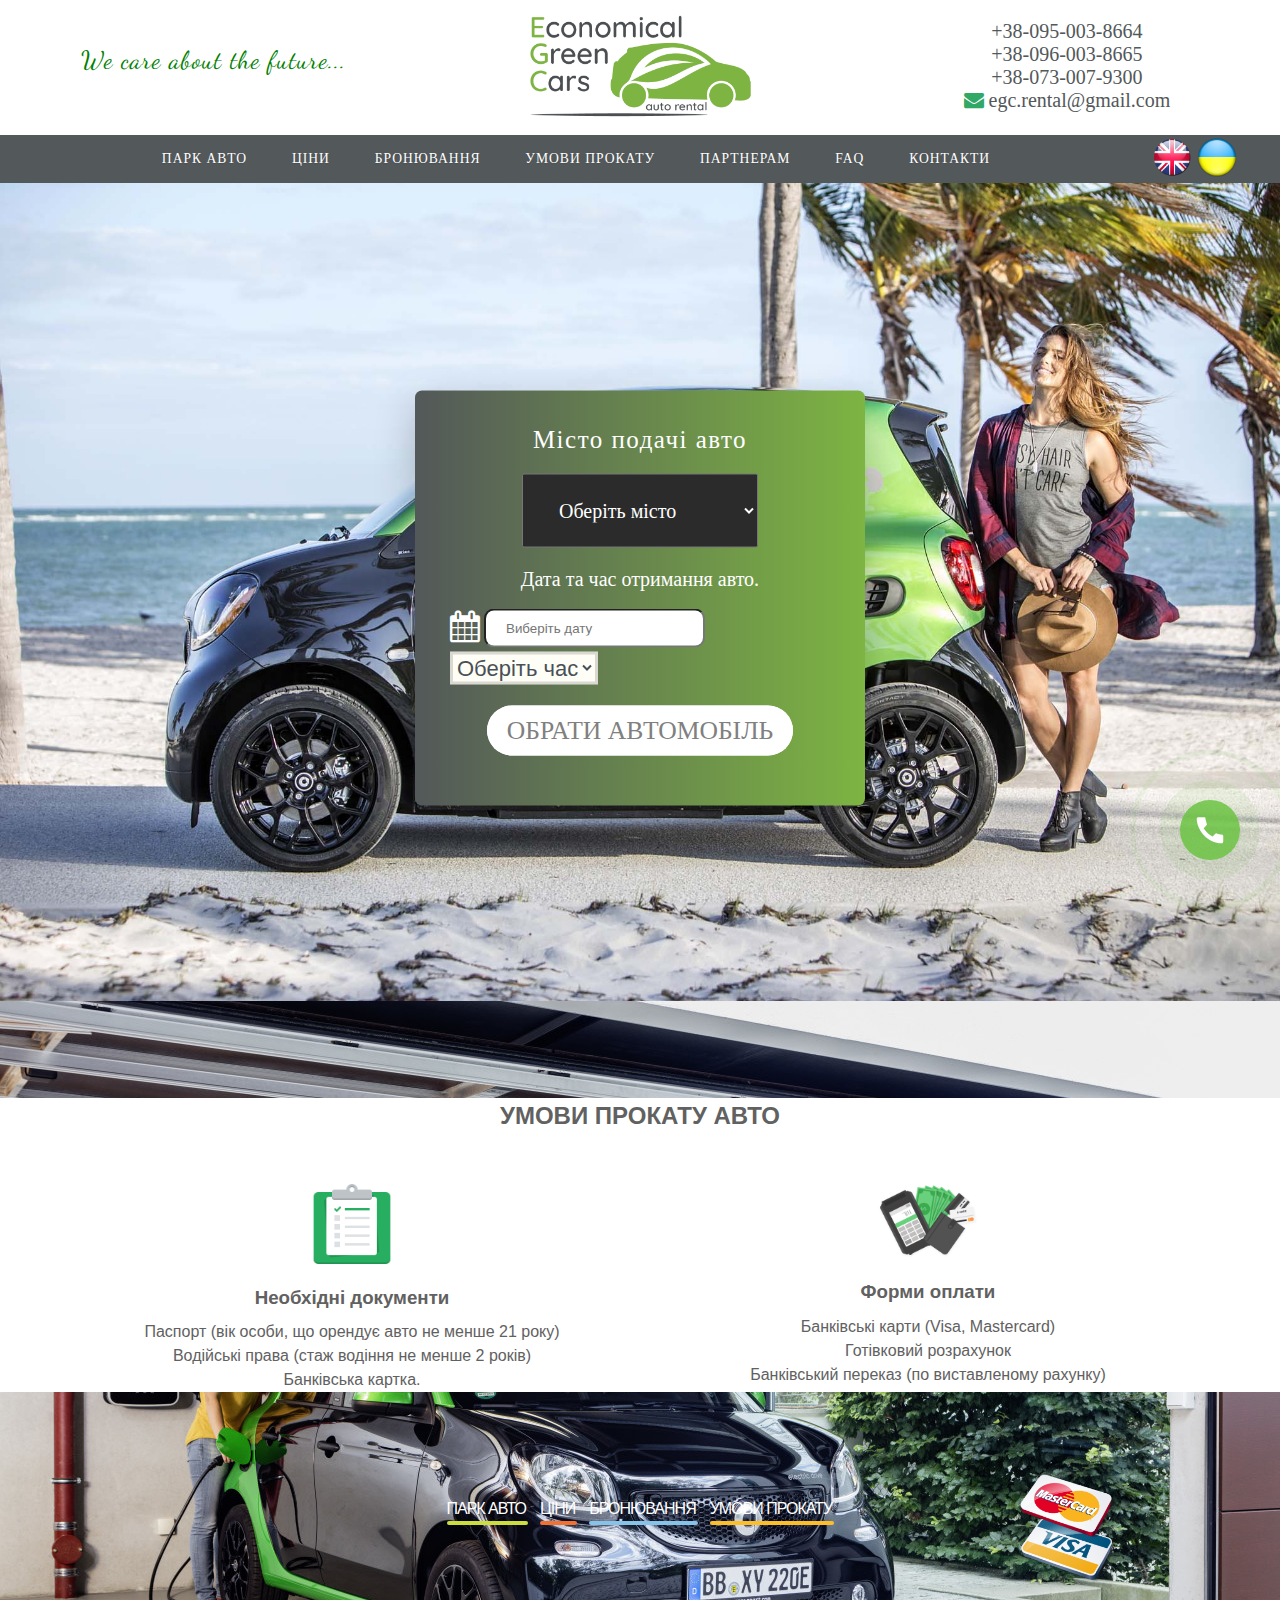
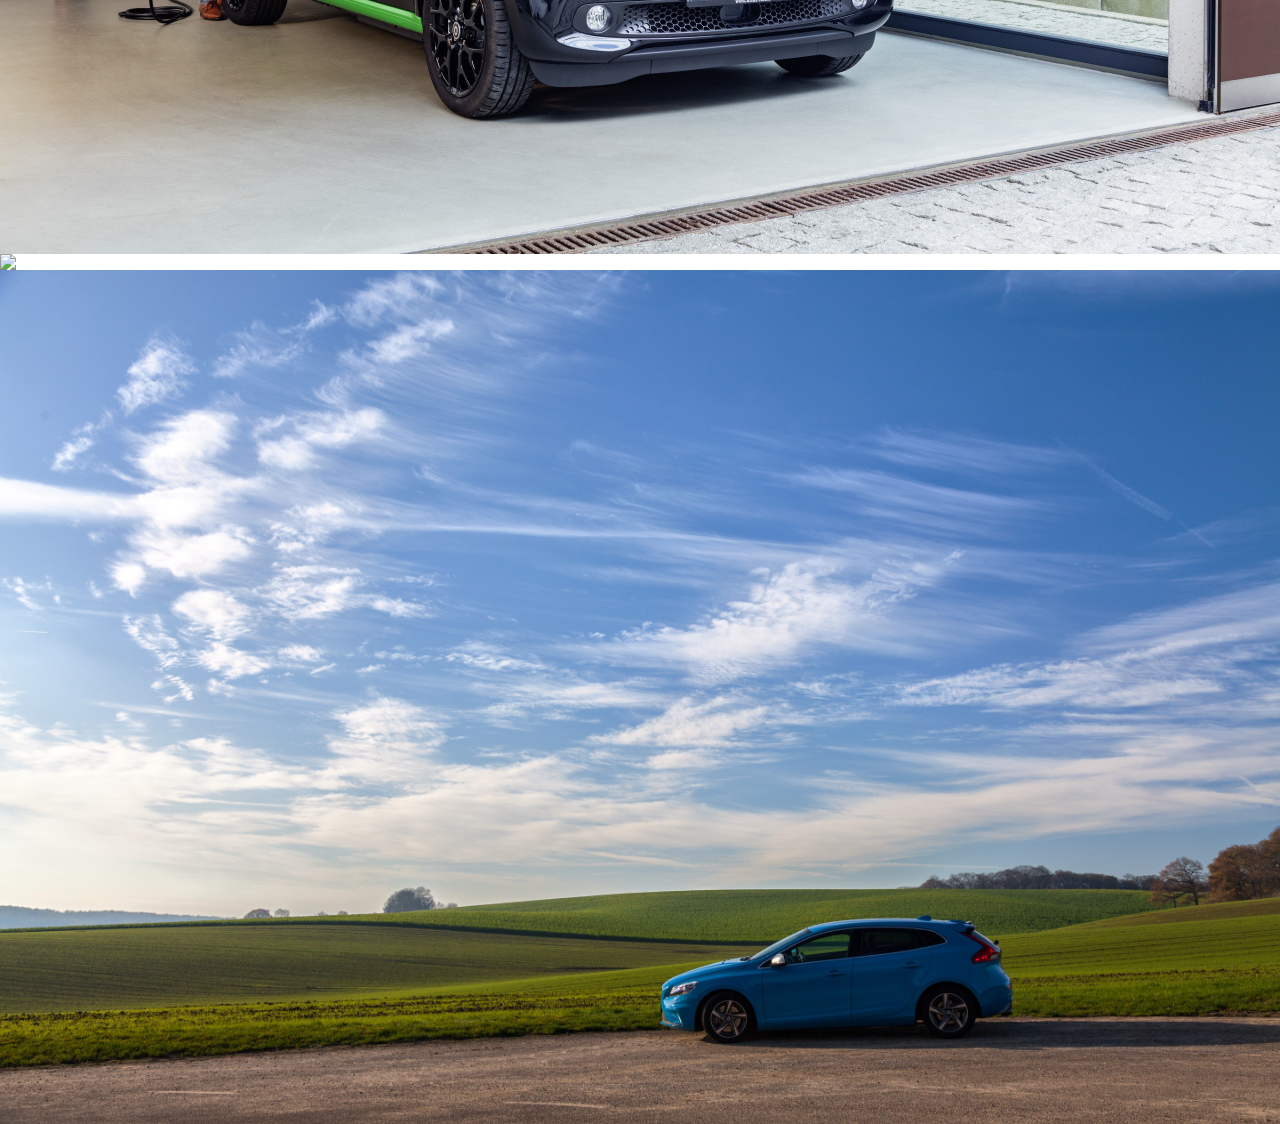
==== commit 66ddcced: "added in main page styles for qick forms" ====
--- a/index.html
+++ b/index.html
@@ -219,8 +219,9 @@
     <!-- Swiper -->
     <div class="swiper-container">
         <div class="book">
-            <form action="" class="index-form">               
                 <h5 class="book-heading">Місто подачі авто</h5>
+            <form action="" class="book-form">               
+               
                 <label class="select-place" for=""> </label>
                 <select required class="book-city option" name="" id="">
                     <option selected="selected " disabled="disabled" value="">Оберіть місто</option>
@@ -237,12 +238,12 @@
                
                
             
-                <label class="booking-label" for="from">Дата та час отримання авто.</label>
+                <label class="book-label" for="from">Дата та час отримання авто.</label>
                 <div class="receiving style80">
                     <i class="fa  fa-2x fa-calendar" aria-hidden="true"></i>
-                    <input type="text" class="option" required placeholder="Виберіть дату" id="from" name="from">
-
-                    <select required class="form-control option" name="timeOfRecive" id="timeOfRecive">
+                    <input type="text" class="book-form__input" required placeholder="Виберіть дату" id="from" name="from">
+
+                    <select required class="book-form__select option" name="timeOfRecive" id="timeOfRecive">
                         <option selected="selected" disabled="disabled" value="">Оберіть час</option>
                         <option value="9:00">9:00</option>
                         <option value="9:30">9:30</option>
@@ -272,42 +273,7 @@
                         <option value="21:30">21:30</option>
                     </select>
                 </div>
-                <h5 class="form-group-title style85">Дата та час повернення авто.</h5>
-                <!-- <label class="booking-label" for="to">Дата та час повернення авто.</label> -->
-                <div class="receiving style90">
-                    <i class="fa  fa-2x fa-calendar" aria-hidden="true"></i>
-                    <input type="text" placeholder="Виберіть дату" required class="option" id="to" name="to">
-                    <select class="form-control option" required name="timeOfReturn" id="timeOfReturn">
-                        <option selected="selected" disabled="disabled" value="">Оберіть час</option>
-
-                        <option value="9:00">9:00</option>
-                        <option value="9:30">9:30</option>
-                        <option value="10:00">10:00</option>
-                        <option value="10:30">10:30</option>
-                        <option value="11:00">11:00</option>
-                        <option value="11:30">11:30</option>
-                        <option value="12:00">12:00</option>
-                        <option value="12:30">12:30</option>
-                        <option value="13:00">13:00</option>
-                        <option value="13:30">13:30</option>
-                        <option value="14:00">14:00</option>
-                        <option value="14:30">14:30</option>
-                        <option value="15:00">15:00</option>
-                        <option value="15:30">15:30</option>
-                        <option value="16:00">16:00</option>
-                        <option value="16:30">16:30</option>
-                        <option value="17:00">17:00</option>
-                        <option value="17:30">17:30</option>
-                        <option value="18:00">18:00</option>
-                        <option value="18:30">18:30</option>
-                        <option value="19:00">19:00</option>
-                        <option value="19:30">19:30</option>
-                        <option value="20:00">20:00</option>
-                        <option value="20:30">20:30</option>
-                        <option value="21:00">21:00</option>
-                        <option value="21:30">21:30</option>
-                    </select>
-                </div>
+                <a href="booking.html" class="book-form__button book-form__button--white"> Обрати автомобіль</a>
             </form>
         </div>
 
--- a/styles/main.css
+++ b/styles/main.css
@@ -372,6 +372,76 @@
   -moz-border-radius: 7px;
   -webkit-border-radius: 7px;
   z-index: 11111; }
+  .book-form {
+    display: flex;
+    flex-direction: column;
+    align-items: center; }
+    .book-form__input {
+      padding: 10px 20px;
+      position: relative;
+      bottom: 5px;
+      border-radius: 10px; }
+    .book-form__select {
+      position: relative;
+      bottom: 1px;
+      font-size: 22px;
+      line-height: 1.25;
+      color: #495057;
+      background-color: #fffef6;
+      font-weight: 300;
+      border: 3px solid rgba(0, 0, 0, 0.15);
+      transition: border-color ease-in-out 0.15s, box-shadow ease-in-out 0.15s; }
+    .book-form__button {
+      text-transform: uppercase;
+      text-decoration: none;
+      padding: 10px 20px;
+      margin-top: 20px;
+      display: inline-block;
+      border-radius: 10rem;
+      transition: all 0.2s;
+      position: relative;
+      font-size: 1.6rem;
+      border: none;
+      cursor: pointer;
+      background-color: #fff;
+      color: #777;
+      animation: moveInBottom .5s ease-out .75s;
+      animation-fill-mode: backwards; }
+      .book-form__button::after {
+        content: "";
+        display: inline-block;
+        height: 100%;
+        width: 100%;
+        border-radius: 10rem;
+        position: absolute;
+        top: 0;
+        left: 0;
+        z-index: -1;
+        transition: all 0.4s; }
+      .book-form__button:hover {
+        transform: translateY(-3px);
+        box-shadow: 0 10px 20px black; }
+        .book-form__button:hover::after {
+          transform: scaleX(1.4) scaleY(1.6);
+          opacity: 0; }
+      .book-form__button--white {
+        background-color: white;
+        color: grey; }
+        .book-form__button--white::after {
+          background-color: white; }
+      .book-form__button {
+        animation: moveInBottom .5s ease-out .75s;
+        animation-fill-mode: backwards; }
+@keyframes moveInBottom {
+  0% {
+    opacity: 0;
+    transform: translateY(3rem); }
+  100% {
+    opacity: 1;
+    transform: translate(0); } }
+  .book-label {
+    font-size: 20px;
+    margin: 20px 0; }
   .book-heading {
     text-align: center;
     margin-bottom: 20px;
@@ -431,11 +501,6 @@
       .conditions-wrapper .conditions .payment ul {
         margin-top: 8px; }
 
-.index-form {
-  display: flex;
-  flex-direction: column;
-  align-items: center; }
-
 @media screen and (max-width: 992px) {
   .swiper-container {
     height: 450px; }
@@ -444,7 +509,15 @@
     height: 450px; }
 
   .book {
-    width: 90%; } }
+    width: 90%; }
+    .book-form__input {
+      width: 80%; }
+    .book-form__select {
+      width: 100%;
+      margin-top: 20px; }
+    .book-form__button {
+      padding: 10px 10px;
+      font-size: 22px; } }
 .partners-img {
   background-image: url("../images/partner1.jpg");
   background-size: cover;
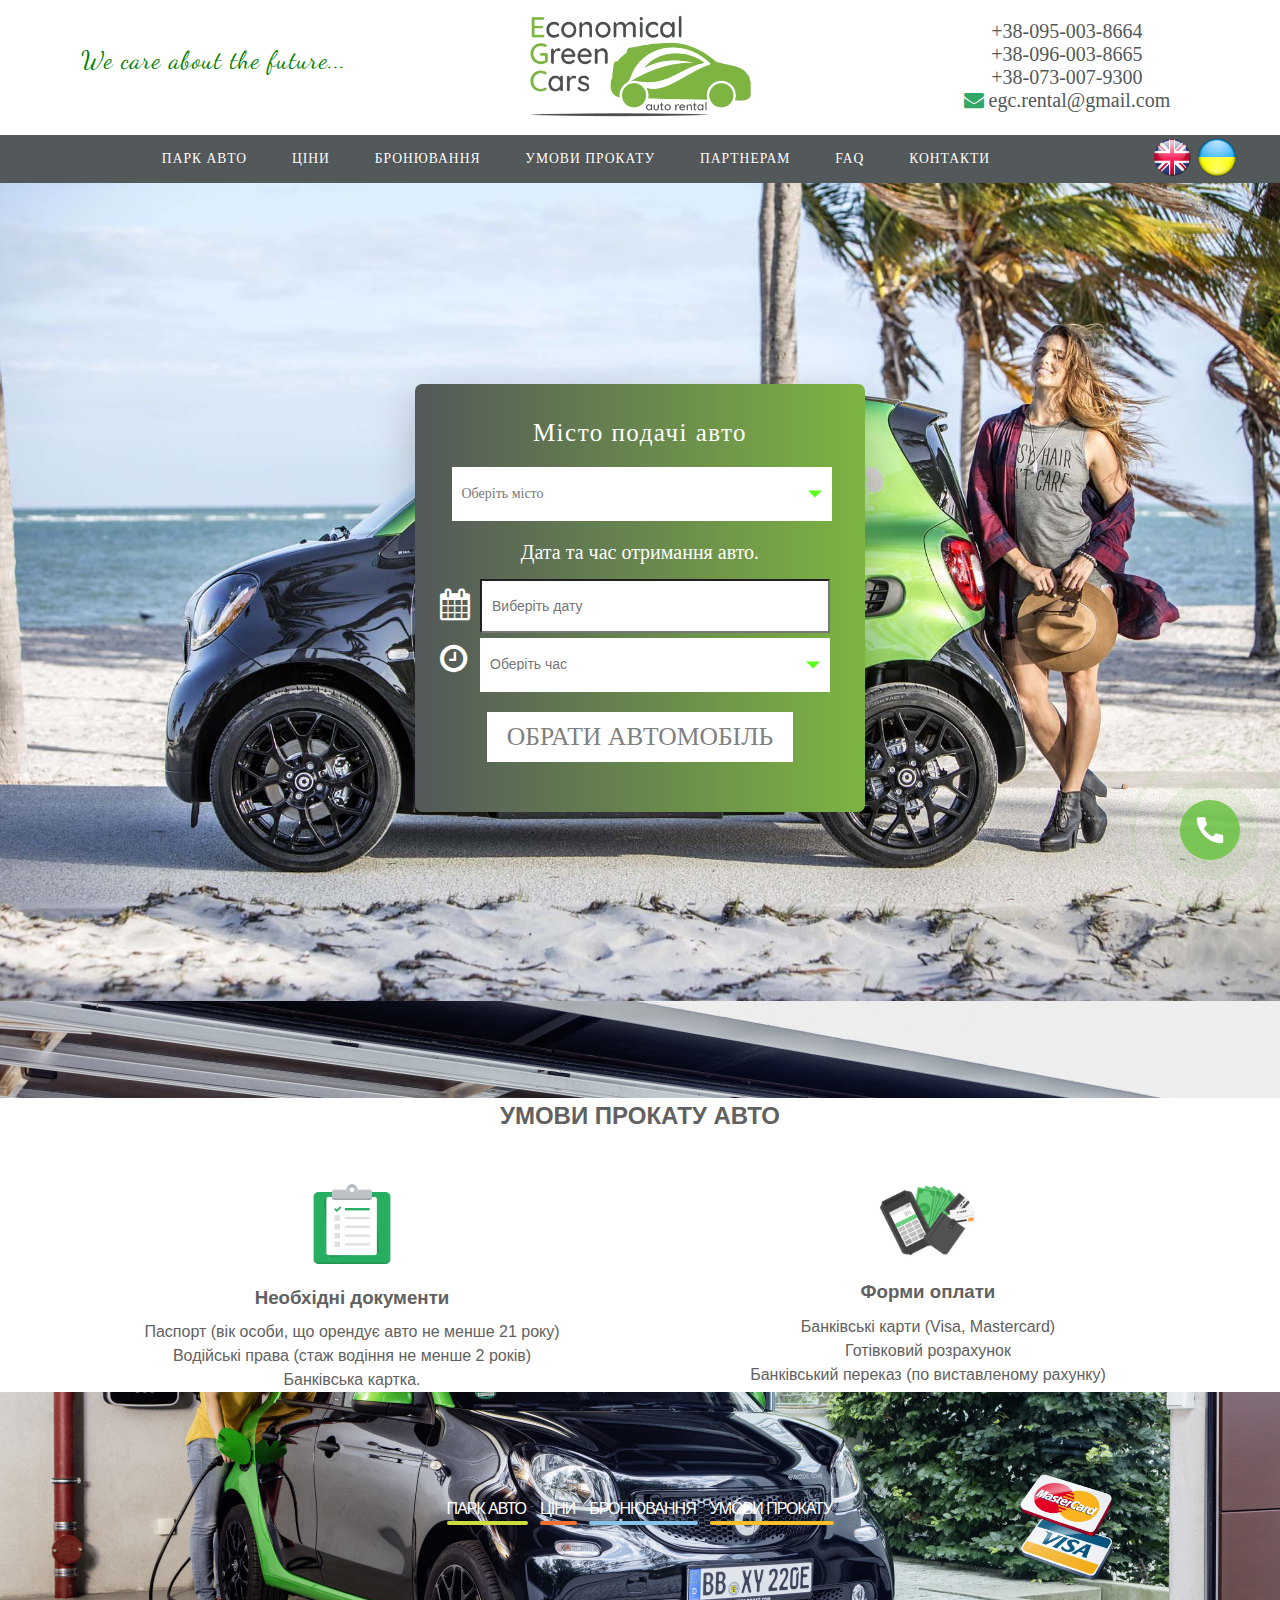
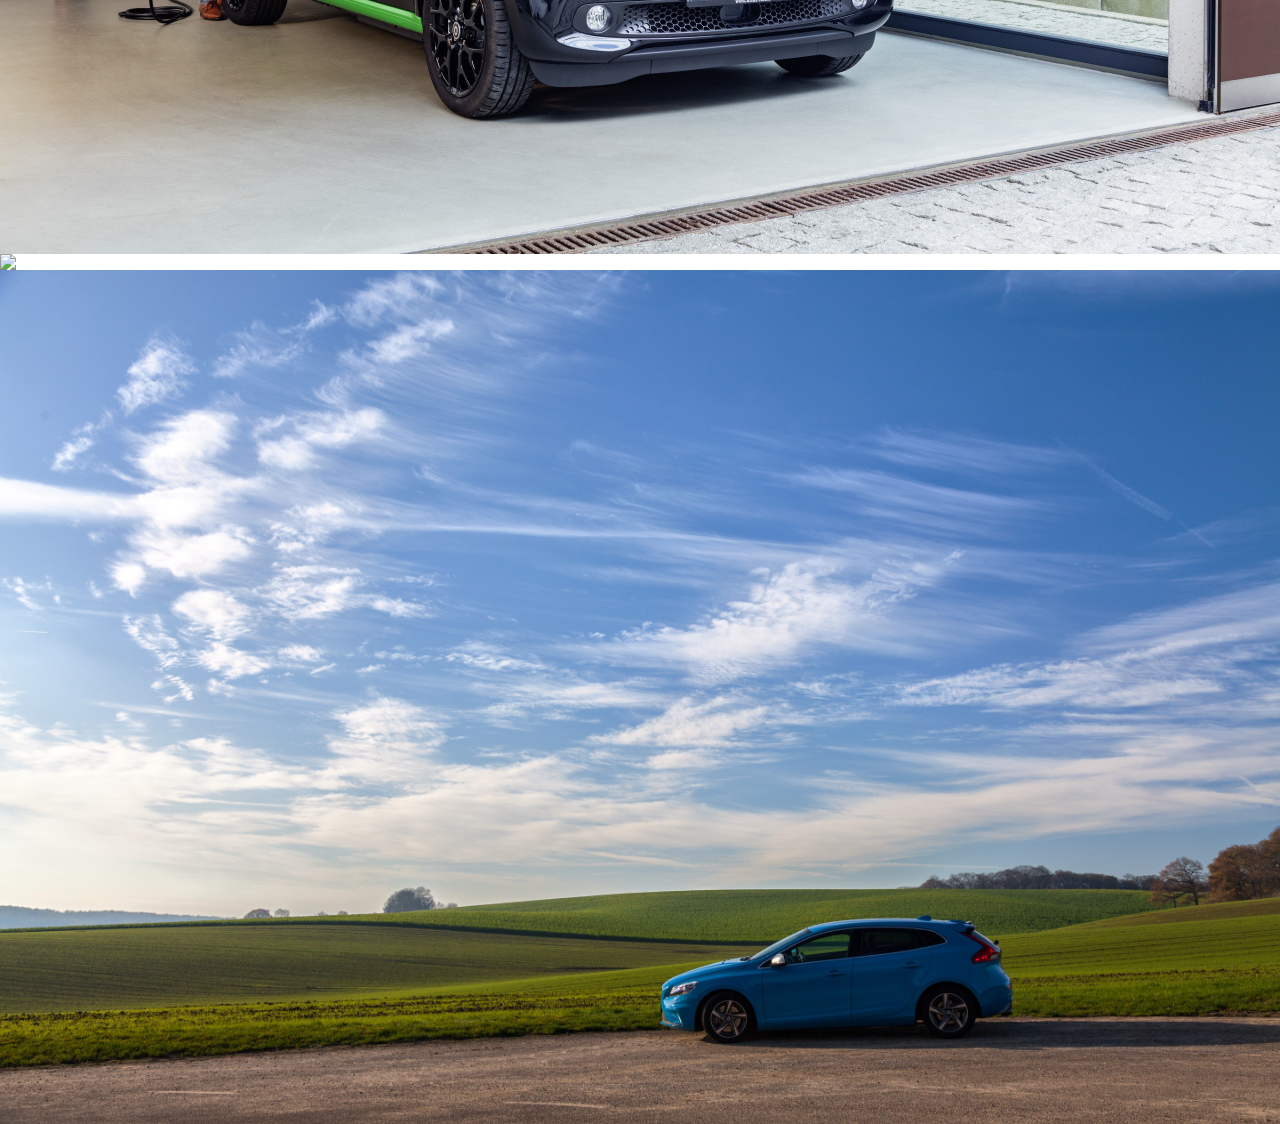
==== commit 9f99c65e: "changed styles for form" ====
--- a/index.html
+++ b/index.html
@@ -23,7 +23,7 @@
     <meta name="keywords" content="egcars, egcars, парк авто, прокат авто, ореда автомобілів у Львові, прокат автомобілів у західному регіоні. ">
     <link rel="stylesheet" href="styles/main.css">
     <link rel="stylesheet" href="https://cdnjs.cloudflare.com/ajax/libs/Swiper/4.0.7/css/swiper.css">
-  
+    <link href="https://use.fontawesome.com/releases/v5.0.7/css/all.css" rel="stylesheet">
 
     
     <style>
@@ -222,7 +222,7 @@
                 <h5 class="book-heading">Місто подачі авто</h5>
             <form action="" class="book-form">               
                
-                <label class="select-place" for=""> </label>
+                    <div class="styled-select">
                 <select required class="book-city option" name="" id="">
                     <option selected="selected " disabled="disabled" value="">Оберіть місто</option>
                     <option value="Львів">Львів</option>
@@ -236,13 +236,18 @@
                     <option value="Чернівці">Чернівці</option>
                 </select>
                
-               
+                    </div>
             
                 <label class="book-label" for="from">Дата та час отримання авто.</label>
-                <div class="receiving style80">
-                    <i class="fa  fa-2x fa-calendar" aria-hidden="true"></i>
+               <div class="book-date">
+                    <i class="icon-calendar fa  fa-2x fa-calendar" aria-hidden="true"></i>
                     <input type="text" class="book-form__input" required placeholder="Виберіть дату" id="from" name="from">
-
+                </div>
+                    <div class="book-time">
+                    <i class="icon-clock fa  fa-2x fa-clock" aria-hidden="true"></i>
+                  
+                    <div class="styled-select">
+                           
                     <select required class="book-form__select option" name="timeOfRecive" id="timeOfRecive">
                         <option selected="selected" disabled="disabled" value="">Оберіть час</option>
                         <option value="9:00">9:00</option>
@@ -273,7 +278,9 @@
                         <option value="21:30">21:30</option>
                     </select>
                 </div>
+            </div>
                 <a href="booking.html" class="book-form__button book-form__button--white"> Обрати автомобіль</a>
+              
             </form>
         </div>
 
--- a/styles/main.css
+++ b/styles/main.css
@@ -377,10 +377,25 @@
     flex-direction: column;
     align-items: center; }
     .book-form__input {
-      padding: 10px 20px;
       position: relative;
       bottom: 5px;
-      border-radius: 10px; }
+      width: 100%;
+      box-sizing: border-box;
+      height: 54px;
+      position: relative;
+      z-index: 2;
+      width: calc(100% + 20px);
+      height: 54px;
+      padding: 5px 5px 5px 10px;
+      font-size: 14px;
+      line-height: 1;
+      color: #777;
+      border-radius: 0;
+      cursor: pointer;
+      outline: none;
+      appearance: none;
+      -moz-appearance: none;
+      -webkit-appearance: none; }
     .book-form__select {
       position: relative;
       bottom: 1px;
@@ -397,7 +412,6 @@
       padding: 10px 20px;
       margin-top: 20px;
       display: inline-block;
-      border-radius: 10rem;
       transition: all 0.2s;
       position: relative;
       font-size: 1.6rem;
@@ -405,14 +419,13 @@
       cursor: pointer;
       background-color: #fff;
       color: #777;
-      animation: moveInBottom .5s ease-out .75s;
+      animation: moveInBottom 0.5s ease-out 0.75s;
       animation-fill-mode: backwards; }
       .book-form__button::after {
         content: "";
         display: inline-block;
         height: 100%;
         width: 100%;
-        border-radius: 10rem;
         position: absolute;
         top: 0;
         left: 0;
@@ -430,7 +443,7 @@
         .book-form__button--white::after {
           background-color: white; }
       .book-form__button {
-        animation: moveInBottom .5s ease-out .75s;
+        animation: moveInBottom 0.5s ease-out 0.75s;
         animation-fill-mode: backwards; }
 @keyframes moveInBottom {
   0% {
@@ -439,6 +452,11 @@
   100% {
     opacity: 1;
     transform: translate(0); } }
+  .book .icon-calendar,
+  .book .icon-clock {
+    position: relative;
+    right: 10px;
+    top: 5px; }
   .book-label {
     font-size: 20px;
     margin: 20px 0; }
@@ -461,6 +479,12 @@
     display: block;
     /* border: none; */
     transition: all 0.3s; }
+  .book-date {
+    width: 100%;
+    display: flex; }
+  .book-time {
+    display: flex;
+    width: 100%; }
 
 .conditions-wrapper {
   margin-top: 50px;
@@ -510,14 +534,49 @@
 
   .book {
     width: 90%; }
-    .book-form__input {
-      width: 80%; }
     .book-form__select {
-      width: 100%;
-      margin-top: 20px; }
+      width: 100%; }
     .book-form__button {
       padding: 10px 10px;
       font-size: 22px; } }
+.styled-select {
+  position: relative;
+  width: 100%;
+  height: 54px;
+  overflow: hidden;
+  background: #fff;
+  margin-left: 3px; }
+
+.styled-select::after {
+  z-index: 1;
+  content: "";
+  position: absolute;
+  top: 50%;
+  right: 10px;
+  -webkit-transform: translateY(-50%);
+  transform: translateY(-50%);
+  border-top: 7px solid #58ff18;
+  border-left: 7px solid transparent;
+  border-right: 7px solid transparent; }
+
+.styled-select select {
+  position: relative;
+  z-index: 2;
+  background: transparent;
+  width: calc(100% + 20px);
+  height: 54px;
+  padding: 5px 5px 5px 10px;
+  font-size: 14px;
+  line-height: 1;
+  color: #777;
+  border: 0;
+  border-radius: 0;
+  cursor: pointer;
+  outline: none;
+  appearance: none;
+  -moz-appearance: none;
+  -webkit-appearance: none; }
+
 .partners-img {
   background-image: url("../images/partner1.jpg");
   background-size: cover;
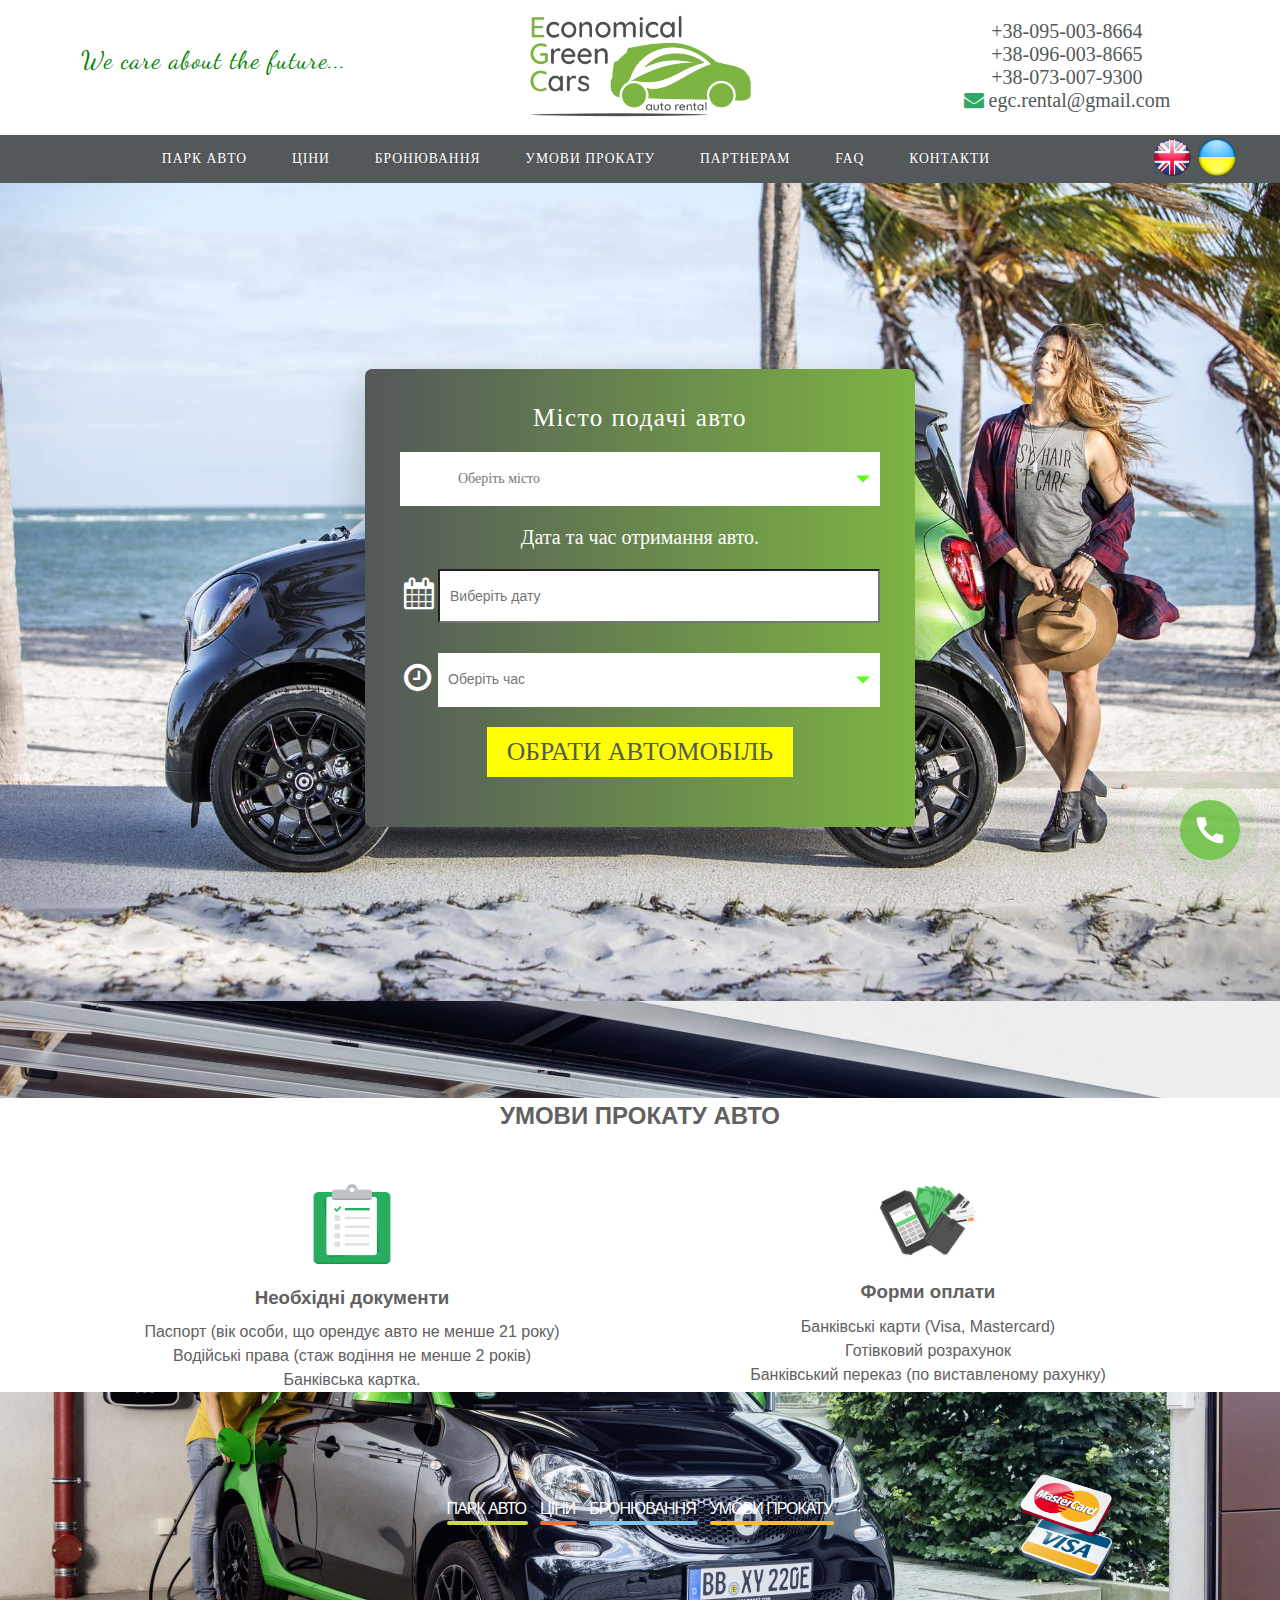
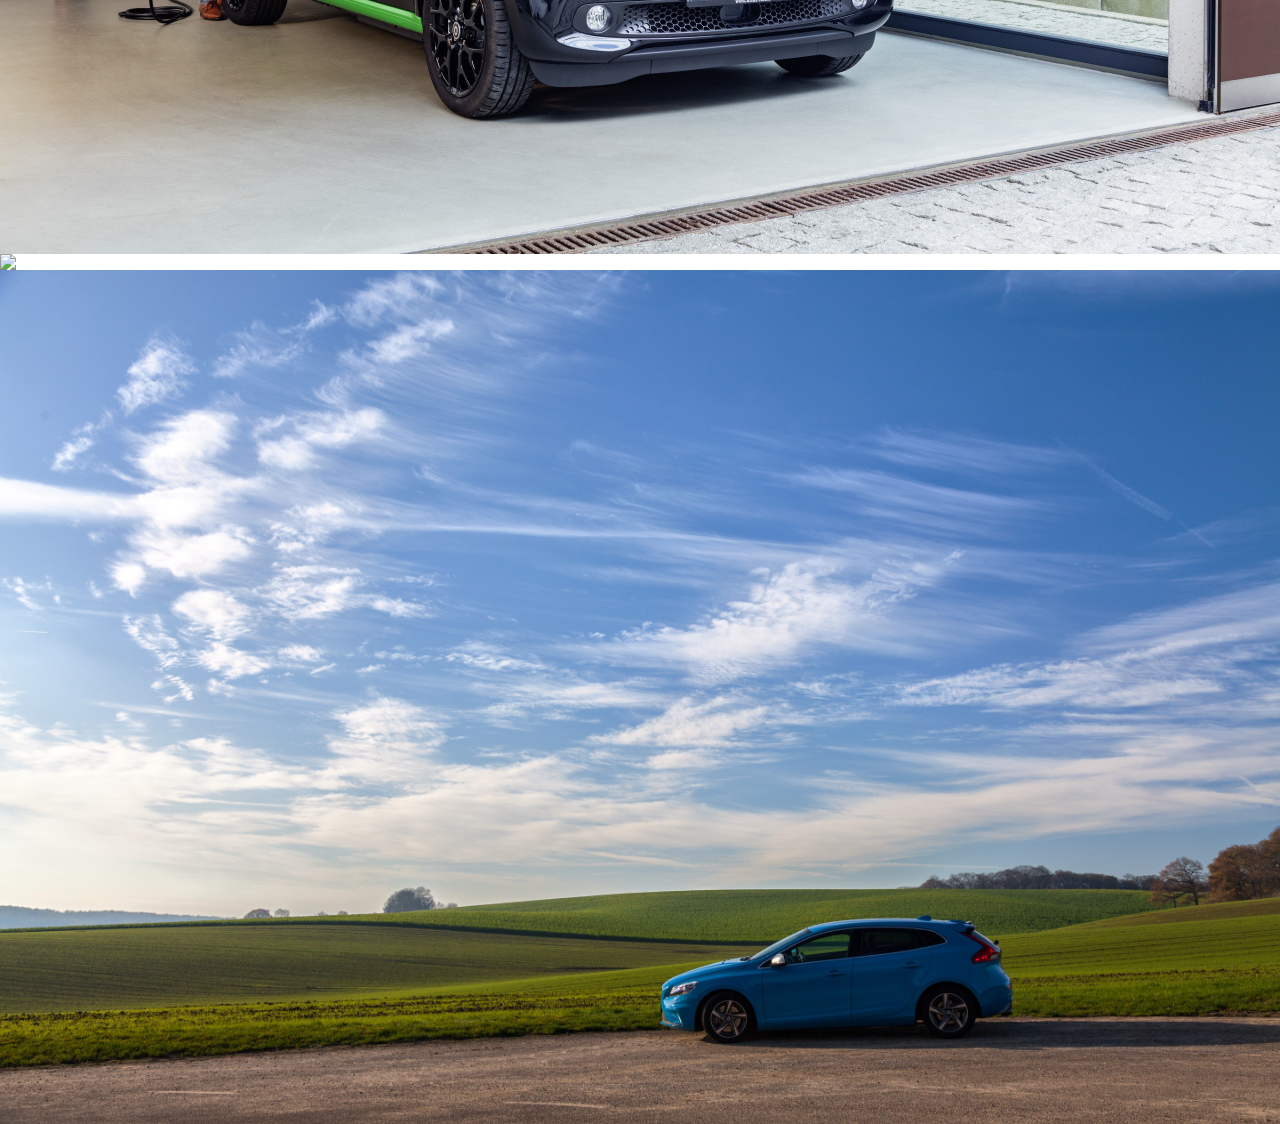
==== commit 80617b94: "changed width and styles for fom" ====
--- a/index.html
+++ b/index.html
@@ -222,7 +222,7 @@
                 <h5 class="book-heading">Місто подачі авто</h5>
             <form action="" class="book-form">               
                
-                    <div class="styled-select">
+                    <div class="styled-select__city">
                 <select required class="book-city option" name="" id="">
                     <option selected="selected " disabled="disabled" value="">Оберіть місто</option>
                     <option value="Львів">Львів</option>
@@ -239,6 +239,8 @@
                     </div>
             
                 <label class="book-label" for="from">Дата та час отримання авто.</label>
+
+                <div class="book-dateAndTime-wrapper">
                <div class="book-date">
                     <i class="icon-calendar fa  fa-2x fa-calendar" aria-hidden="true"></i>
                     <input type="text" class="book-form__input" required placeholder="Виберіть дату" id="from" name="from">
@@ -246,7 +248,7 @@
                     <div class="book-time">
                     <i class="icon-clock fa  fa-2x fa-clock" aria-hidden="true"></i>
                   
-                    <div class="styled-select">
+                    <div class="styled-select styled-time">
                            
                     <select required class="book-form__select option" name="timeOfRecive" id="timeOfRecive">
                         <option selected="selected" disabled="disabled" value="">Оберіть час</option>
@@ -279,6 +281,7 @@
                     </select>
                 </div>
             </div>
+        </div>
                 <a href="booking.html" class="book-form__button book-form__button--white"> Обрати автомобіль</a>
               
             </form>
--- a/styles/main.css
+++ b/styles/main.css
@@ -363,7 +363,7 @@
   padding-right: 35px;
   padding-top: 35px;
   padding-bottom: 50px;
-  width: 450px;
+  width: 550px;
   left: 50%;
   top: 50%;
   transform: translate(-50%, -50%);
@@ -378,13 +378,11 @@
     align-items: center; }
     .book-form__input {
       position: relative;
-      bottom: 5px;
       width: 100%;
       box-sizing: border-box;
       height: 54px;
       position: relative;
       z-index: 2;
-      width: calc(100% + 20px);
       height: 54px;
       padding: 5px 5px 5px 10px;
       font-size: 14px;
@@ -438,10 +436,10 @@
           transform: scaleX(1.4) scaleY(1.6);
           opacity: 0; }
       .book-form__button--white {
-        background-color: white;
-        color: grey; }
+        background-color: yellow;
+        color: #535859; }
         .book-form__button--white::after {
-          background-color: white; }
+          background-color: yellow; }
       .book-form__button {
         animation: moveInBottom 0.5s ease-out 0.75s;
         animation-fill-mode: backwards; }
@@ -455,8 +453,8 @@
   .book .icon-calendar,
   .book .icon-clock {
     position: relative;
-    right: 10px;
-    top: 5px; }
+    top: 5px;
+    padding: 4px; }
   .book-label {
     font-size: 20px;
     margin: 20px 0; }
@@ -479,12 +477,32 @@
     display: block;
     /* border: none; */
     transition: all 0.3s; }
+  .book-dateAndTime-wrapper {
+    width: 100%;
+    display: flex;
+    flex-direction: column; }
   .book-date {
     width: 100%;
-    display: flex; }
+    display: flex;
+    margin-bottom: 30px; }
   .book-time {
     display: flex;
     width: 100%; }
+
+.styled-select__city {
+  position: relative;
+  width: 100%;
+  height: 54px;
+  overflow: hidden;
+  background: #fff; }
+
+.styled-time {
+  width: 100%;
+  position: relative;
+  margin-left: 3px;
+  height: 54px;
+  overflow: hidden;
+  background: #fff; }
 
 .conditions-wrapper {
   margin-top: 50px;
@@ -533,21 +551,16 @@
     height: 450px; }
 
   .book {
-    width: 90%; }
+    width: 100%; }
+    .book-form__input {
+      width: 100%; }
     .book-form__select {
       width: 100%; }
     .book-form__button {
       padding: 10px 10px;
       font-size: 22px; } }
-.styled-select {
-  position: relative;
-  width: 100%;
-  height: 54px;
-  overflow: hidden;
-  background: #fff;
-  margin-left: 3px; }
-
-.styled-select::after {
+.styled-select__city::after,
+.styled-time::after {
   z-index: 1;
   content: "";
   position: absolute;
@@ -559,11 +572,12 @@
   border-left: 7px solid transparent;
   border-right: 7px solid transparent; }
 
-.styled-select select {
+.styled-select__city select,
+.styled-time select {
   position: relative;
   z-index: 2;
   background: transparent;
-  width: calc(100% + 20px);
+  width: 80%;
   height: 54px;
   padding: 5px 5px 5px 10px;
   font-size: 14px;
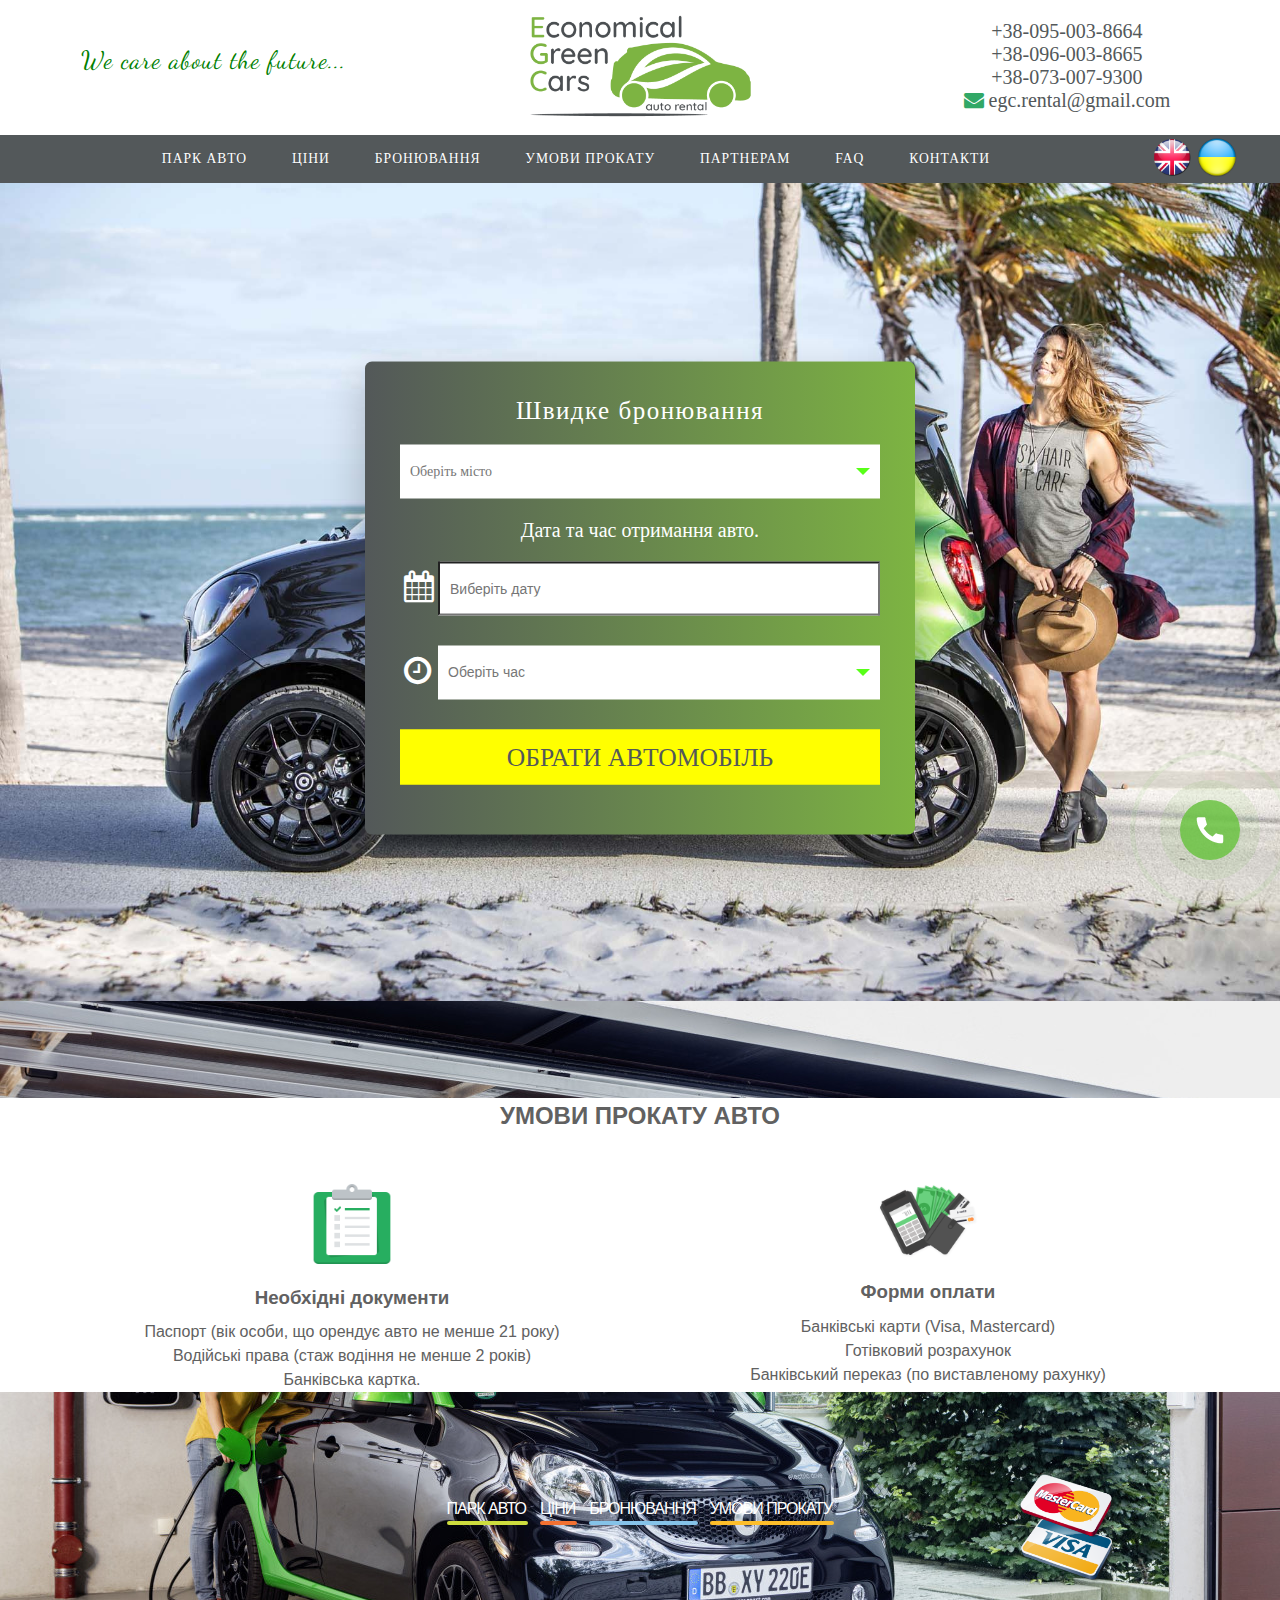
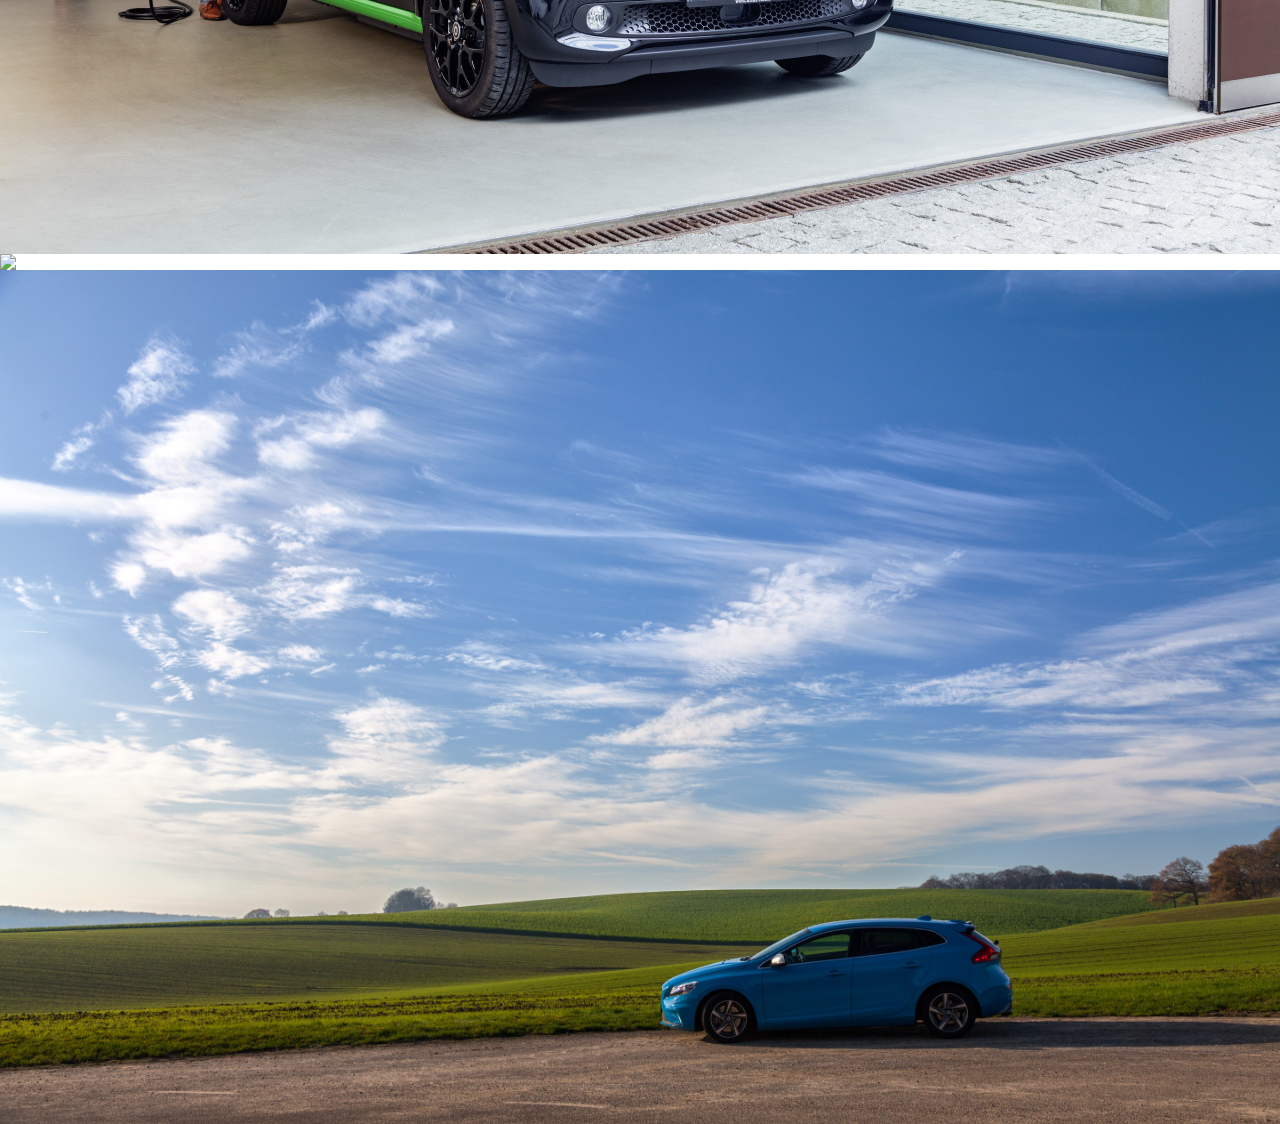
==== commit bf7128d4: "added some minor changes" ====
--- a/index.html
+++ b/index.html
@@ -219,7 +219,7 @@
     <!-- Swiper -->
     <div class="swiper-container">
         <div class="book">
-                <h5 class="book-heading">Місто подачі авто</h5>
+                <h5 class="book-heading">Швидке бронювання</h5>
             <form action="" class="book-form">               
                
                     <div class="styled-select__city">
@@ -243,7 +243,7 @@
                 <div class="book-dateAndTime-wrapper">
                <div class="book-date">
                     <i class="icon-calendar fa  fa-2x fa-calendar" aria-hidden="true"></i>
-                    <input type="text" class="book-form__input" required placeholder="Виберіть дату" id="from" name="from">
+                    <input type="text" class="book-form__input" readonly required placeholder="Виберіть дату" id="from" name="from">
                 </div>
                     <div class="book-time">
                     <i class="icon-clock fa  fa-2x fa-clock" aria-hidden="true"></i>
--- a/styles/main.css
+++ b/styles/main.css
@@ -408,7 +408,7 @@
       text-transform: uppercase;
       text-decoration: none;
       padding: 10px 20px;
-      margin-top: 20px;
+      margin-top: 30px;
       display: inline-block;
       transition: all 0.2s;
       position: relative;
@@ -436,7 +436,11 @@
           transform: scaleX(1.4) scaleY(1.6);
           opacity: 0; }
       .book-form__button--white {
+        width: 100%;
         background-color: yellow;
+        height: 55px;
+        text-align: center;
+        line-height: 35px;
         color: #535859; }
         .book-form__button--white::after {
           background-color: yellow; }
@@ -551,7 +555,8 @@
     height: 450px; }
 
   .book {
-    width: 100%; }
+    width: 90%;
+    height: 440px; }
     .book-form__input {
       width: 100%; }
     .book-form__select {
@@ -576,8 +581,8 @@
 .styled-time select {
   position: relative;
   z-index: 2;
+  width: 100%;
   background: transparent;
-  width: 80%;
   height: 54px;
   padding: 5px 5px 5px 10px;
   font-size: 14px;
@@ -1499,6 +1504,13 @@
       font-size: 20px; }
     .booking-and-preview-wrapper .booking-car-preview #car {
       width: 100%; }
+
+.email:focus {
+  outline: none;
+  border-bottom: 3px solid green; }
+
+.email:focus:invalid {
+  border-bottom: 3px solid yellow; }
 
 @media screen and (max-width: 992px) {
   .h1 {
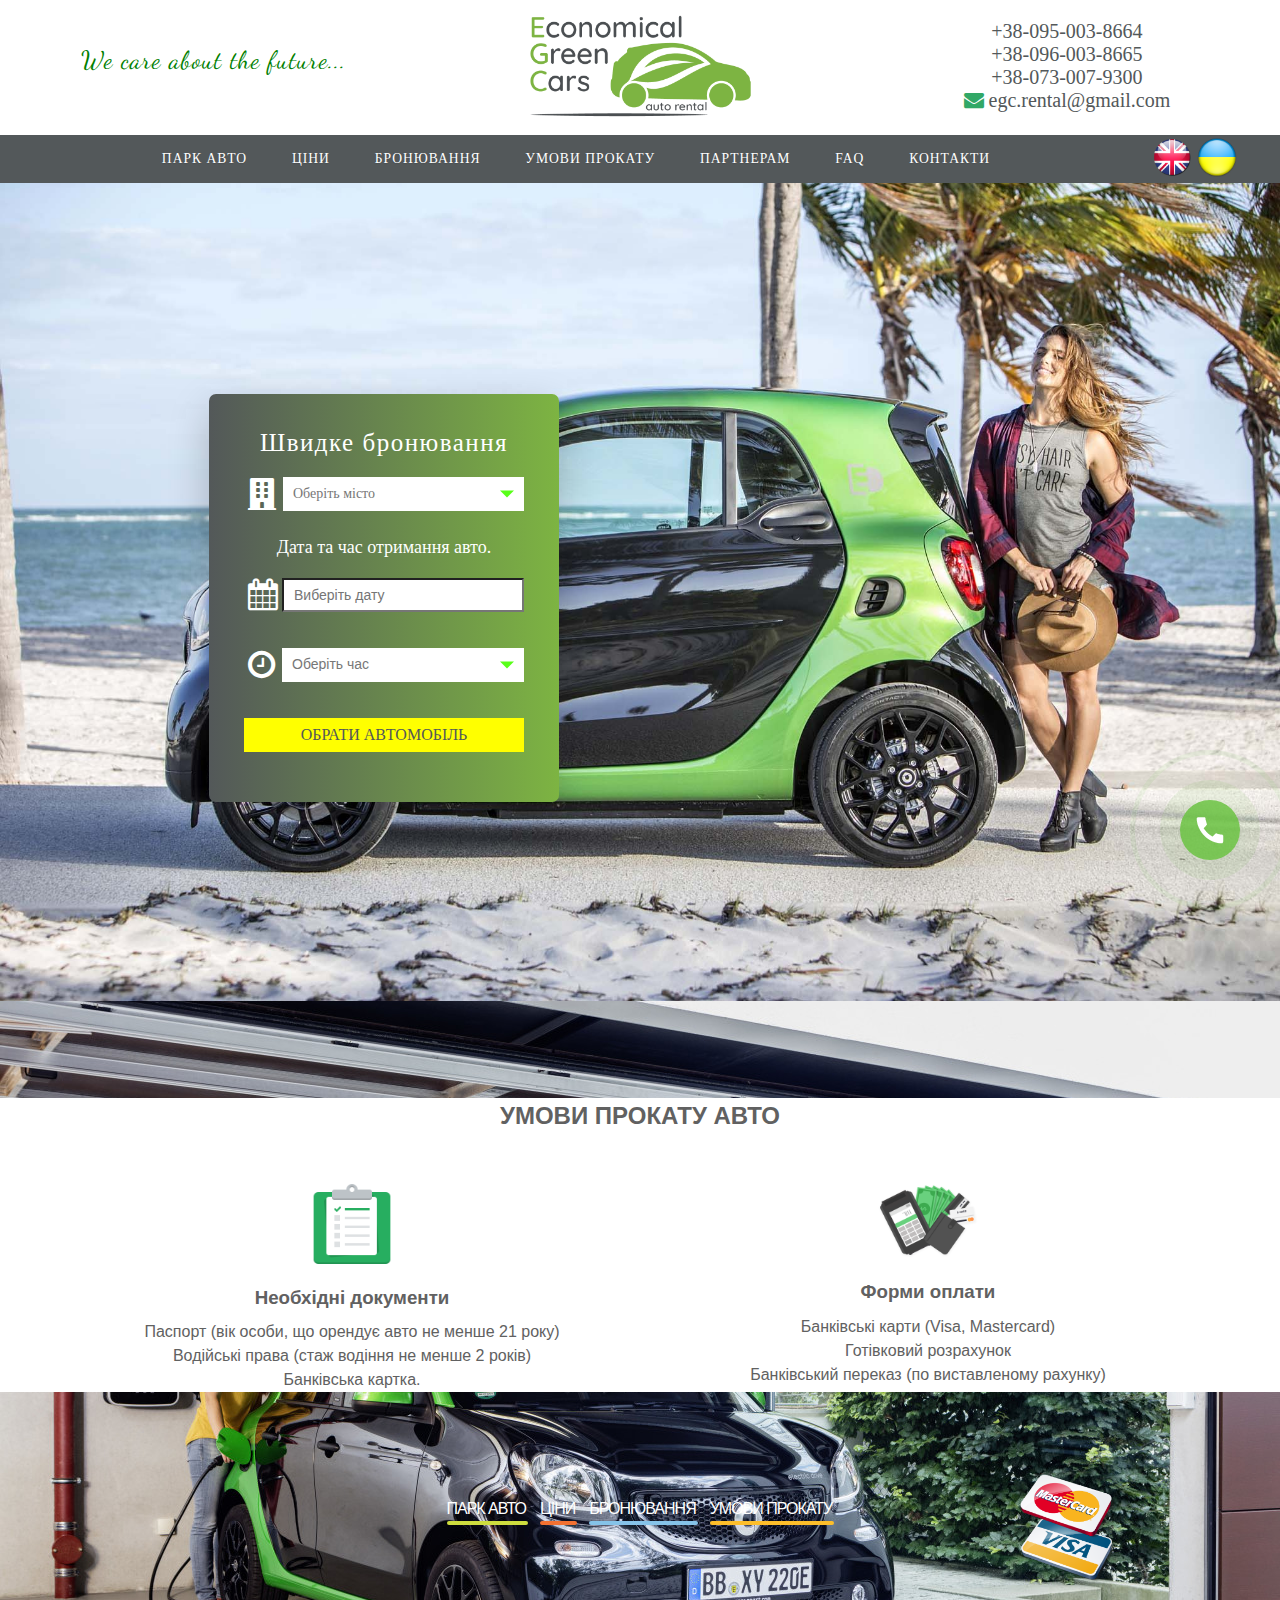
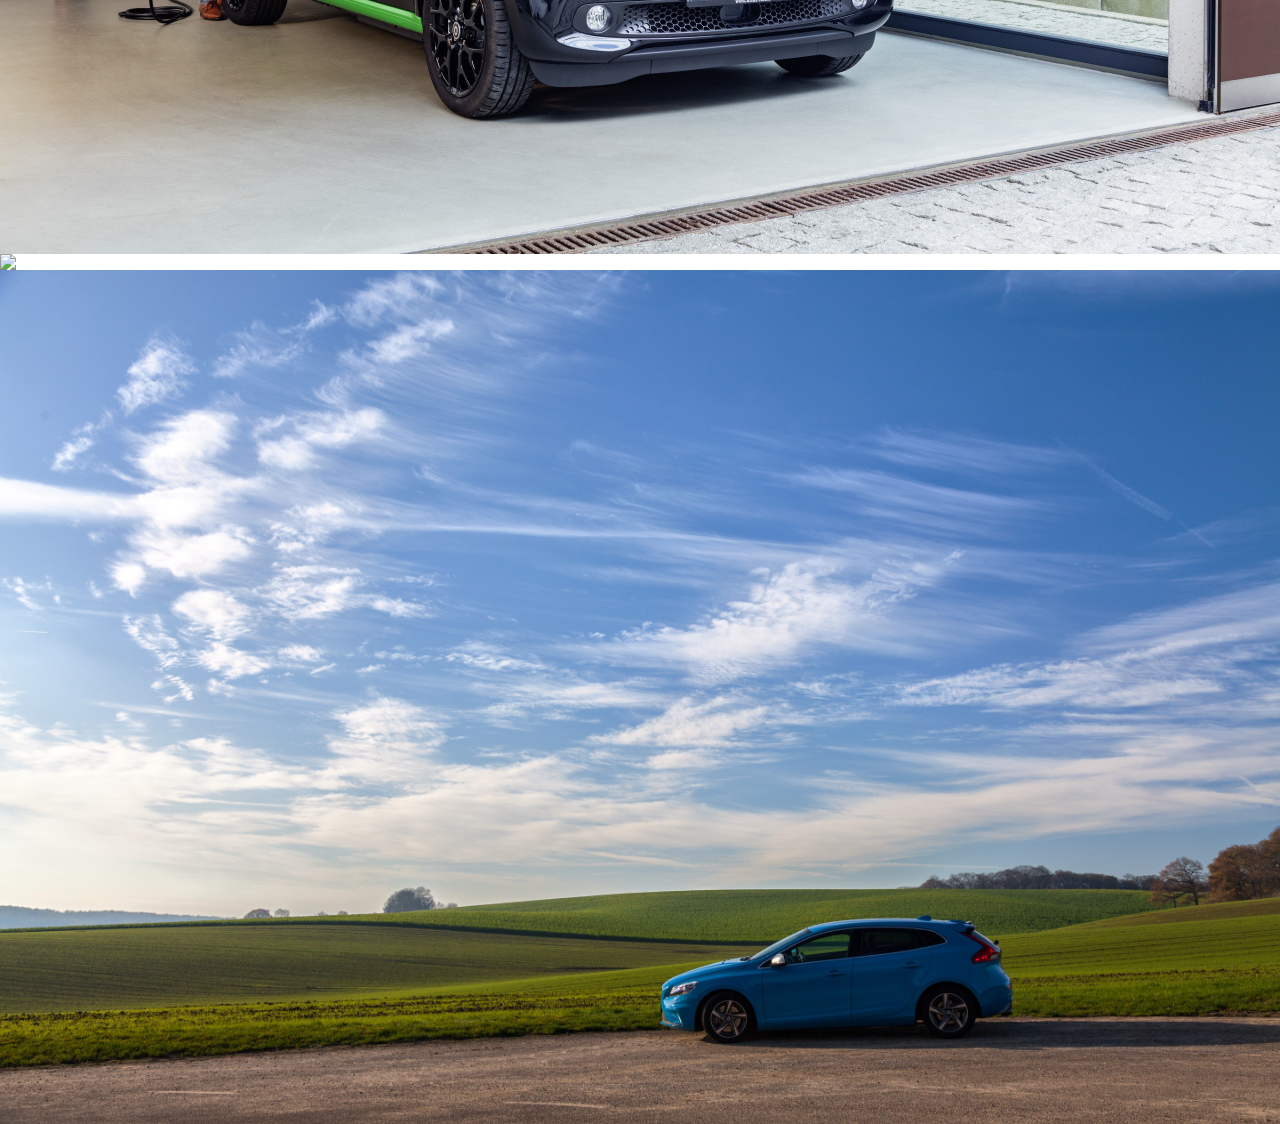
==== commit 789b0187: "improved functionality" ====
--- a/index.html
+++ b/index.html
@@ -25,9 +25,8 @@
     <link rel="stylesheet" href="https://cdnjs.cloudflare.com/ajax/libs/Swiper/4.0.7/css/swiper.css">
     <link href="https://use.fontawesome.com/releases/v5.0.7/css/all.css" rel="stylesheet">
 
-    
+
     <style>
-       
         @import url('https://fonts.googleapis.com/css?family=Dancing+Script');
     </style>
     <link rel="stylesheet" href="font-awesome/css/font-awesome.min.css">
@@ -37,7 +36,7 @@
     <link rel="manifest" href="/manifest.json">
     <link rel="mask-icon" href="/safari-pinned-tab.svg" color="#5bbad5">
     <meta name="theme-color" content="#ffffff">
-   
+
     <link rel="stylesheet" href="styles/jquery-ui.css">
 
     <script src="./js/jquery.js"></script>
@@ -219,71 +218,74 @@
     <!-- Swiper -->
     <div class="swiper-container">
         <div class="book">
-                <h5 class="book-heading">Швидке бронювання</h5>
-            <form action="" class="book-form">               
-               
-                    <div class="styled-select__city">
-                <select required class="book-city option" name="" id="">
-                    <option selected="selected " disabled="disabled" value="">Оберіть місто</option>
-                    <option value="Львів">Львів</option>
-                    <option value="Тернопіль">Тернопіль</option>
-                    <option value="Ужгород">Ужгород</option>
-                    <option value="Івано-Франківськ">Івано-Франківськ</option>
-                    <option value="Рівне">Рівне</option>
-                    <option value="Луцьк">Луцьк</option>
-                    <option value="Хмельницький">Хмельницький</option>
-                    <option value="Мукачево">Мукачево</option>
-                    <option value="Чернівці">Чернівці</option>
-                </select>
-               
-                    </div>
-            
-                <label class="book-label" for="from">Дата та час отримання авто.</label>
+            <h5 class="book-heading">Швидке бронювання</h5>
+            <form action="" class="book-form">
 
                 <div class="book-dateAndTime-wrapper">
-               <div class="book-date">
-                    <i class="icon-calendar fa  fa-2x fa-calendar" aria-hidden="true"></i>
-                    <input type="text" class="book-form__input" readonly required placeholder="Виберіть дату" id="from" name="from">
+
+                        <div class="book-time">
+                        <i class="icon-clock fas fa-2x fa-building" aria-hidden="true"></i>
+                    <div class="styled-select styled-time">
+                          
+                        <select required class="book-city option" name="" id="">
+                            <option selected="selected " disabled="disabled" value="">Оберіть місто</option>
+                            <option value="Львів">Львів</option>
+                            <option value="Тернопіль">Тернопіль</option>
+                            <option value="Ужгород">Ужгород</option>
+                            <option value="Івано-Франківськ">Івано-Франківськ</option>
+                            <option value="Рівне">Рівне</option>
+                            <option value="Луцьк">Луцьк</option>
+                            <option value="Хмельницький">Хмельницький</option>
+                            <option value="Мукачево">Мукачево</option>
+                            <option value="Чернівці">Чернівці</option>
+                        </select>
+
+                    </div>
+                        </div>
+                    <label class="book-label" for="from">Дата та час отримання авто.</label>
+                    <div class="book-date">
+                        <i class="icon-calendar fa  fa-2x fa-calendar" aria-hidden="true"></i>
+                        <input type="text" class="book-form__input" readonly required placeholder="Виберіть дату" id="from" name="from">
+                    </div>
+                    <div class="book-time">
+                        <i class="icon-clock fa  fa-2x fa-clock" aria-hidden="true"></i>
+
+                        <div class="styled-select styled-time">
+
+                            <select required class="book-form__select option" name="timeOfRecive" id="timeOfRecive">
+                                <option selected="selected" disabled="disabled" value="">Оберіть час</option>
+                                <option value="9:00">9:00</option>
+                                <option value="9:30">9:30</option>
+                                <option value="10:00">10:00</option>
+                                <option value="10:30">10:30</option>
+                                <option value="11:00">11:00</option>
+                                <option value="11:30">11:30</option>
+                                <option value="12:00">12:00</option>
+                                <option value="12:30">12:30</option>
+                                <option value="13:00">13:00</option>
+                                <option value="13:30">13:30</option>
+                                <option value="14:00">14:00</option>
+                                <option value="14:30">14:30</option>
+                                <option value="15:00">15:00</option>
+                                <option value="15:30">15:30</option>
+                                <option value="16:00">16:00</option>
+                                <option value="16:30">16:30</option>
+                                <option value="17:00">17:00</option>
+                                <option value="17:30">17:30</option>
+                                <option value="18:00">18:00</option>
+                                <option value="18:30">18:30</option>
+                                <option value="19:00">19:00</option>
+                                <option value="19:30">19:30</option>
+                                <option value="20:00">20:00</option>
+                                <option value="20:30">20:30</option>
+                                <option value="21:00">21:00</option>
+                                <option value="21:30">21:30</option>
+                            </select>
+                        </div>
+                    </div>
                 </div>
-                    <div class="book-time">
-                    <i class="icon-clock fa  fa-2x fa-clock" aria-hidden="true"></i>
-                  
-                    <div class="styled-select styled-time">
-                           
-                    <select required class="book-form__select option" name="timeOfRecive" id="timeOfRecive">
-                        <option selected="selected" disabled="disabled" value="">Оберіть час</option>
-                        <option value="9:00">9:00</option>
-                        <option value="9:30">9:30</option>
-                        <option value="10:00">10:00</option>
-                        <option value="10:30">10:30</option>
-                        <option value="11:00">11:00</option>
-                        <option value="11:30">11:30</option>
-                        <option value="12:00">12:00</option>
-                        <option value="12:30">12:30</option>
-                        <option value="13:00">13:00</option>
-                        <option value="13:30">13:30</option>
-                        <option value="14:00">14:00</option>
-                        <option value="14:30">14:30</option>
-                        <option value="15:00">15:00</option>
-                        <option value="15:30">15:30</option>
-                        <option value="16:00">16:00</option>
-                        <option value="16:30">16:30</option>
-                        <option value="17:00">17:00</option>
-                        <option value="17:30">17:30</option>
-                        <option value="18:00">18:00</option>
-                        <option value="18:30">18:30</option>
-                        <option value="19:00">19:00</option>
-                        <option value="19:30">19:30</option>
-                        <option value="20:00">20:00</option>
-                        <option value="20:30">20:30</option>
-                        <option value="21:00">21:00</option>
-                        <option value="21:30">21:30</option>
-                    </select>
-                </div>
-            </div>
-        </div>
                 <a href="booking.html" class="book-form__button book-form__button--white"> Обрати автомобіль</a>
-              
+
             </form>
         </div>
 
@@ -307,7 +309,6 @@
     </div>
 
     <script>
-     
     </script>
 
     <div class="conditions-wrapper">
@@ -449,6 +450,27 @@
     <!-- <script src="https://cdnjs.cloudflare.com/ajax/libs/Swiper/4.0.7/js/swiper.esm.js"></script>
     <script src="https://cdnjs.cloudflare.com/ajax/libs/Swiper/4.0.7/js/swiper.esm.bundle.js"></script> -->
     <script src="./js/main.js"></script>
+    <script>
+        var swiper = new Swiper(".swiper-container", {
+          autoplay: {
+            delay: 7000
+          },
+          speed: 1800,
+          effect: "fade",
+          slidesPerView: 1,
+        
+          loop: true,
+          pagination: {
+            el: ".swiper-pagination",
+            clickable: true
+          },
+          navigation: {
+            nextEl: ".swiper-button-next",
+            prevEl: ".swiper-button-prev"
+          }
+        });
+        
+        </script>
 </body>
 
 </html>--- a/styles/main.css
+++ b/styles/main.css
@@ -363,8 +363,8 @@
   padding-right: 35px;
   padding-top: 35px;
   padding-bottom: 50px;
-  width: 550px;
-  left: 50%;
+  width: 350px;
+  left: 30%;
   top: 50%;
   transform: translate(-50%, -50%);
   position: absolute;
@@ -375,15 +375,15 @@
   .book-form {
     display: flex;
     flex-direction: column;
-    align-items: center; }
+    width: 100%;
+    margin: 0 auto; }
     .book-form__input {
       position: relative;
       width: 100%;
       box-sizing: border-box;
-      height: 54px;
+      height: 34px;
       position: relative;
       z-index: 2;
-      height: 54px;
       padding: 5px 5px 5px 10px;
       font-size: 14px;
       line-height: 1;
@@ -412,7 +412,6 @@
       display: inline-block;
       transition: all 0.2s;
       position: relative;
-      font-size: 1.6rem;
       border: none;
       cursor: pointer;
       background-color: #fff;
@@ -438,9 +437,9 @@
       .book-form__button--white {
         width: 100%;
         background-color: yellow;
-        height: 55px;
+        height: 34px;
         text-align: center;
-        line-height: 35px;
+        line-height: 14px;
         color: #535859; }
         .book-form__button--white::after {
           background-color: yellow; }
@@ -457,11 +456,12 @@
   .book .icon-calendar,
   .book .icon-clock {
     position: relative;
-    top: 5px;
+    bottom: 3px;
     padding: 4px; }
   .book-label {
-    font-size: 20px;
-    margin: 20px 0; }
+    font-size: 18px;
+    margin: 20px 0;
+    text-align: center; }
   .book-heading {
     text-align: center;
     margin-bottom: 20px;
@@ -496,7 +496,7 @@
 .styled-select__city {
   position: relative;
   width: 100%;
-  height: 54px;
+  height: 34px;
   overflow: hidden;
   background: #fff; }
 
@@ -504,7 +504,7 @@
   width: 100%;
   position: relative;
   margin-left: 3px;
-  height: 54px;
+  height: 34px;
   overflow: hidden;
   background: #fff; }
 
@@ -549,21 +549,20 @@
 
 @media screen and (max-width: 992px) {
   .swiper-container {
-    height: 450px; }
+    height: 515px; }
 
   .swiper-container img {
-    height: 450px; }
+    height: 515px; }
 
   .book {
     width: 90%;
-    height: 440px; }
+    left: 50%; }
     .book-form__input {
       width: 100%; }
     .book-form__select {
       width: 100%; }
     .book-form__button {
-      padding: 10px 10px;
-      font-size: 22px; } }
+      padding: 10px 10px; } }
 .styled-select__city::after,
 .styled-time::after {
   z-index: 1;
@@ -583,7 +582,7 @@
   z-index: 2;
   width: 100%;
   background: transparent;
-  height: 54px;
+  height: 34px;
   padding: 5px 5px 5px 10px;
   font-size: 14px;
   line-height: 1;
